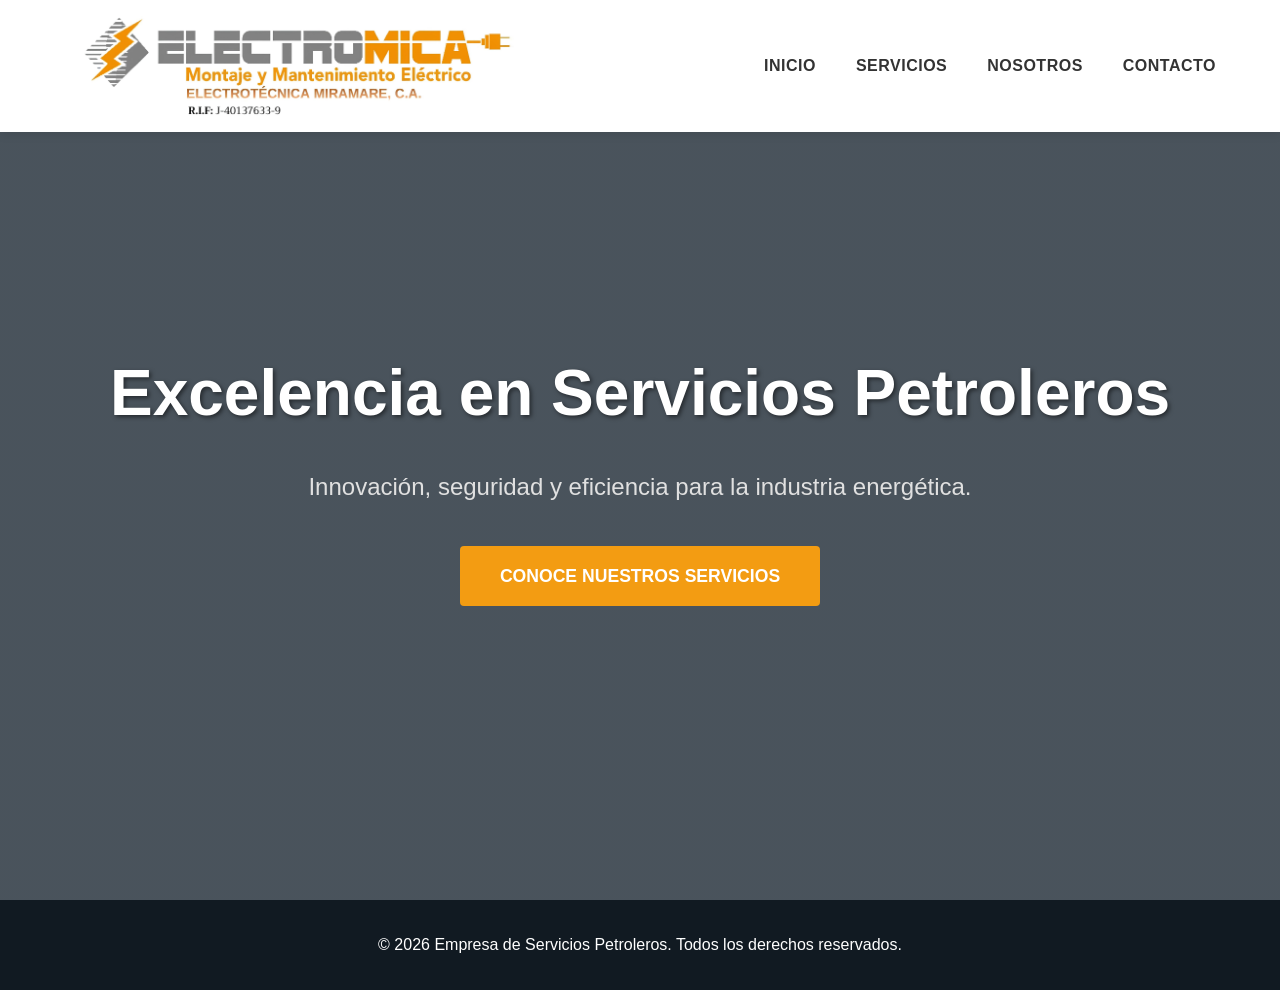
==== index.html @ 3c2dba5a "first commit" ====
<!DOCTYPE html>
<html lang="es">

<head>
    <meta charset="UTF-8">
    <meta name="viewport" content="width=device-width, initial-scale=1.0">
    <title>Servicios Petroleros - Inicio</title>
    <link rel="stylesheet" href="style.css">
</head>

<body>

    <!-- Cabecera -->
    <header class="header">
        <div class="logo-container">
            <a href="index.html">
                <img src="img/logo_electromica.jpeg" alt="Logo de la Empresa" class="logo">
            </a>
        </div>
        <nav class="nav-menu">
            <ul>
                <li><a href="index.html">Inicio</a></li>
                <li><a href="servicios.html">Servicios</a></li>
                <li><a href="nosotros.html">Nosotros</a></li>
                <li><a href="contacto.html">Contacto</a></li>
            </ul>
        </nav>
    </header>

    <!-- Contenido Principal -->
    <main>
        <!-- Sección Inicio -->
        <section class="section hero">
            <div class="container">
                <h1>Excelencia en Servicios Petroleros</h1>
                <p>Innovación, seguridad y eficiencia para la industria energética.</p>
                <a href="servicios.html" class="btn">Conoce nuestros servicios</a>
            </div>
        </section>
    </main>

    <!-- Pie de página -->
    <footer>
        <div class="container">
            <p>&copy; 2026 Empresa de Servicios Petroleros. Todos los derechos reservados.</p>
        </div>
    </footer>

    <script src="script.js"></script>
</body>

</html>
---- style.css ----
/* Variables CSS para una fácil personalización de colores posteriormente */
:root {
    --primary-color: #1c2833;
    /* Azul muy oscuro/petróleo corporativo */
    --secondary-color: #f39c12;
    /* Naranja/Amarillo industrial */
    --text-color: #333333;
    --bg-color: #ffffff;
    --bg-light: #f4f7f6;
    --bg-dark: #273746;
    --text-light: #ffffff;
    --font-main: 'Segoe UI', Tahoma, Geneva, Verdana, sans-serif;
}

* {
    margin: 0;
    padding: 0;
    box-sizing: border-box;
    font-family: var(--font-main);
    scroll-behavior: smooth;
    /* Para desplazamiento suave a las secciones */
}

body {
    background-color: var(--bg-color);
    color: var(--text-color);
    line-height: 1.6;
    display: flex;
    flex-direction: column;
    min-height: 100vh;
}

main {
    flex: 1;
}

/* Page content unifies spacing below fixed header */
.page-content {
    padding-top: 80px;
}

.bg-dark-page {
    background-color: var(--bg-dark);
}

/* Cabecera / Header */
.header {
    display: flex;
    justify-content: space-between;
    align-items: center;
    padding: 1rem 5%;
    background-color: var(--bg-color);
    box-shadow: 0 2px 10px rgba(0, 0, 0, 0.1);
    position: fixed;
    /* Fija la cabecera en la parte superior */
    width: 100%;
    top: 0;
    z-index: 1000;
}

/* Logo a la izquierda */
.logo-container {
    flex: 1;
}

.logo {
    height: 100px;
    /* Tamaño por defecto. Puedes aumentarlo o disminuirlo */
    width: auto;
    display: block;
    transition: transform 0.3s ease;
}

.logo:hover {
    transform: scale(1.05);
    /* Efecto sutil al pasar el ratón */
}

/* Menú a la derecha */
.nav-menu {
    flex: 2;
    display: flex;
    justify-content: flex-end;
}

.nav-menu ul {
    list-style: none;
    display: flex;
    gap: 2.5rem;
}

.nav-menu a {
    text-decoration: none;
    color: var(--text-color);
    font-weight: 600;
    font-size: 1rem;
    transition: color 0.3s ease;
    text-transform: uppercase;
    letter-spacing: 0.5px;
}

.nav-menu a:hover {
    color: var(--secondary-color);
}

/* Secciones generales */
.section {
    padding: 8rem 5% 5rem;
    /* Padding superior extra para evitar que el header fijo tape el contenido */
}

.container {
    max-width: 1200px;
    margin: 0 auto;
}

h2 {
    font-size: 2.5rem;
    color: var(--primary-color);
    margin-bottom: 3rem;
    text-align: center;
    text-transform: uppercase;
    position: relative;
}

h2::after {
    content: '';
    display: block;
    width: 60px;
    height: 3px;
    background-color: var(--secondary-color);
    margin: 10px auto 0;
}

/* Inicio / Hero */
.hero {
    height: 100vh;
    display: flex;
    align-items: center;
    justify-content: center;
    text-align: center;
    background-color: var(--bg-light);
    /* Aquí se puede añadir una imagen de fondo de una plataforma petrolera con un overlay oscuro */
    background: linear-gradient(rgba(28, 40, 51, 0.8), rgba(28, 40, 51, 0.8));
}

.hero h1 {
    font-size: 4rem;
    color: var(--text-light);
    margin-bottom: 1.5rem;
    text-shadow: 2px 2px 4px rgba(0, 0, 0, 0.5);
}

.hero p {
    font-size: 1.5rem;
    margin-bottom: 2.5rem;
    color: #e0e0e0;
    max-width: 800px;
    margin-left: auto;
    margin-right: auto;
}

.btn {
    display: inline-block;
    padding: 1rem 2.5rem;
    background-color: var(--secondary-color);
    color: var(--text-light);
    text-decoration: none;
    font-weight: bold;
    font-size: 1.1rem;
    border-radius: 4px;
    text-transform: uppercase;
    transition: background-color 0.3s ease, transform 0.2s ease;
}

.btn:hover {
    background-color: #d68910;
    transform: translateY(-3px);
    box-shadow: 0 4px 10px rgba(0, 0, 0, 0.2);
}

/* Servicios */
.services-grid {
    display: grid;
    grid-template-columns: repeat(auto-fit, minmax(300px, 1fr));
    gap: 2rem;
}

.service-card {
    background: var(--bg-color);
    padding: 3rem 2rem;
    border-radius: 8px;
    box-shadow: 0 5px 20px rgba(0, 0, 0, 0.08);
    text-align: center;
    border-top: 5px solid var(--secondary-color);
    transition: transform 0.3s ease, box-shadow 0.3s ease;
}

.service-card:hover {
    transform: translateY(-10px);
    box-shadow: 0 10px 30px rgba(0, 0, 0, 0.12);
}

.service-icon {
    width: 270px;
    height: 200px;
    object-fit: contain;
    margin-bottom: 1.5rem;

    /* Opcional: hace la imagen circular */
    box-shadow: 0 4px 10px rgba(0, 0, 0, 0.1);
    /* Sombra suave */
}

.service-card h3 {
    margin-bottom: 1.5rem;
    color: var(--primary-color);
    font-size: 1.5rem;
}

/* Nosotros */
.section-dark {
    background-color: var(--bg-dark);
    color: var(--text-light);
}

.section-dark h2 {
    color: var(--text-light);
}

.nosotros-container p {
    font-size: 1.2rem;
    text-align: center;
    max-width: 900px;
    margin: 0 auto;
    line-height: 1.8;
}

/* Pie de página */
footer {
    background-color: #111a22;
    color: var(--text-light);
    text-align: center;
    padding: 2rem 0;
}

/* Responsividad básica */
@media (max-width: 768px) {
    .header {
        flex-direction: column;
        padding: 1rem;
    }

    .nav-menu {
        margin-top: 1rem;
        justify-content: center;
        width: 100%;
    }

    .nav-menu ul {
        gap: 1.5rem;
        flex-wrap: wrap;
        justify-content: center;
    }

    .hero h1 {
        font-size: 2.5rem;
    }

    .hero p {
        font-size: 1.2rem;
    }
}
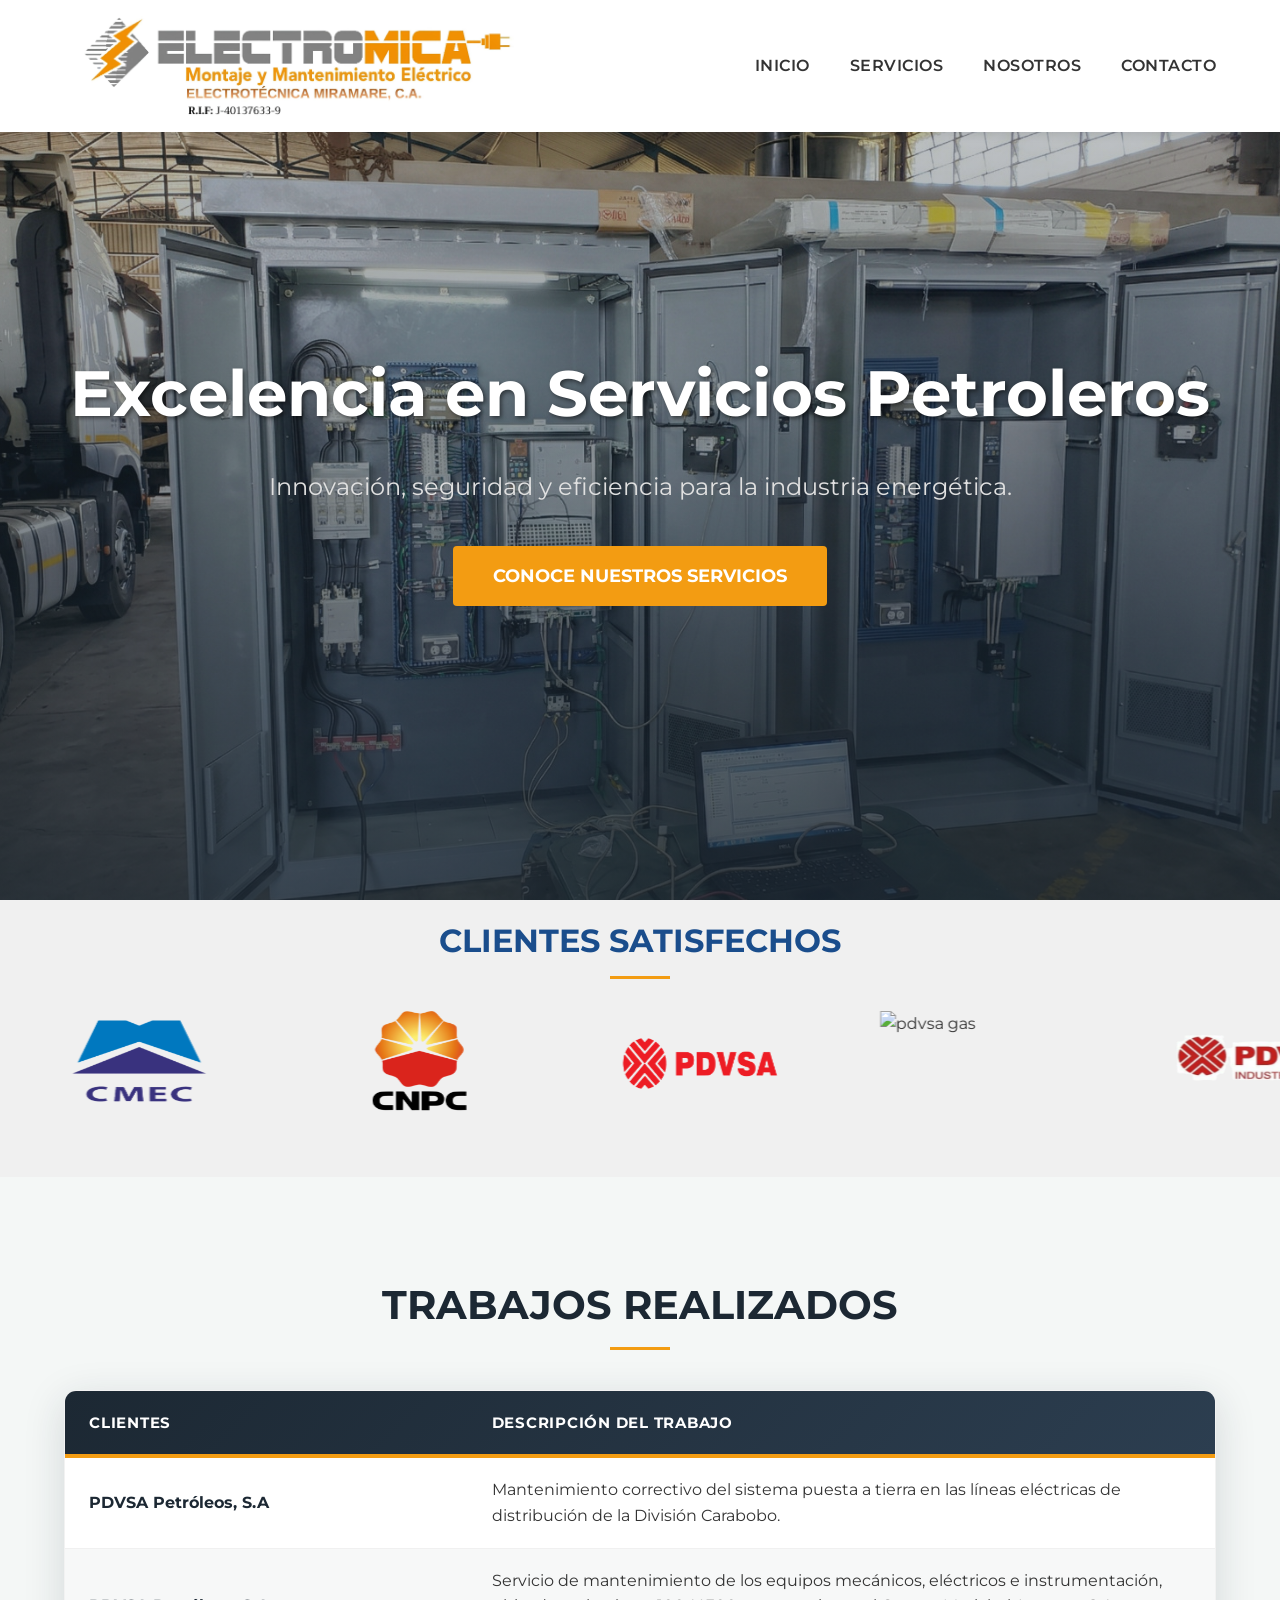
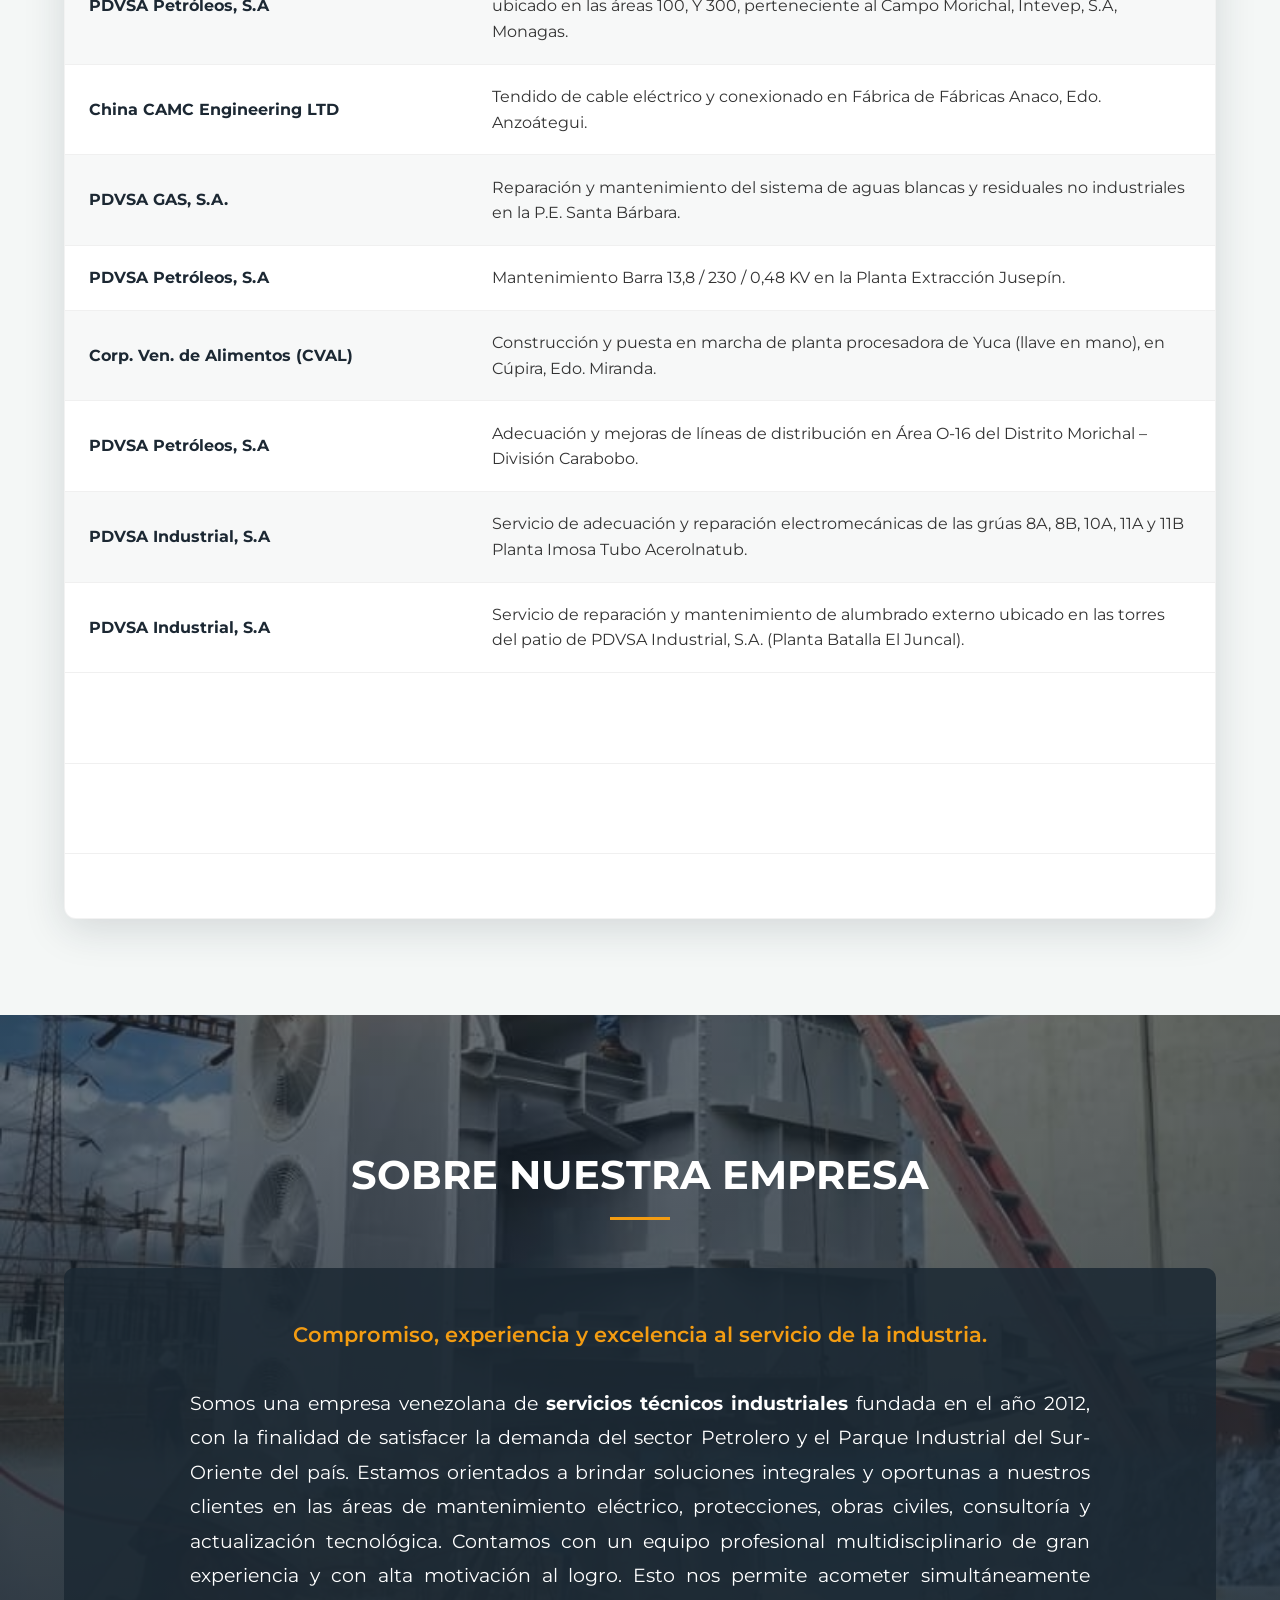
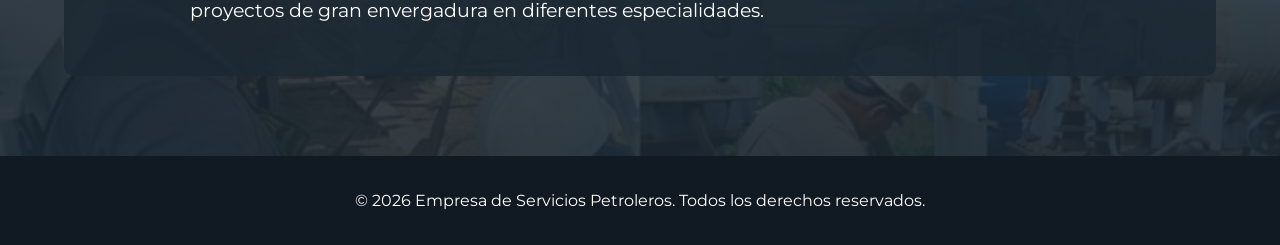
==== commit 217ee831: "Pagina lista" ====
--- a/index.html
+++ b/index.html
@@ -3,8 +3,14 @@
 
 <head>
     <meta charset="UTF-8">
-    <meta name="viewport" content="width=device-width, initial-scale=1.0">
+    <meta name="viewport" content="width=device-width, initial-scale=1.0, maximum-scale=5.0">
+    <meta name="theme-color" content="#1c2833">
+    <meta name="mobile-web-app-capable" content="yes">
     <title>Servicios Petroleros - Inicio</title>
+    <link rel="preconnect" href="https://fonts.googleapis.com">
+    <link rel="preconnect" href="https://fonts.gstatic.com" crossorigin>
+    <link href="https://fonts.googleapis.com/css2?family=Montserrat:wght@300;400;500;600;700&display=swap"
+        rel="stylesheet">
     <link rel="stylesheet" href="style.css">
 </head>
 
@@ -17,11 +23,12 @@
                 <img src="img/logo_electromica.jpeg" alt="Logo de la Empresa" class="logo">
             </a>
         </div>
+        <div class="menu-toggle" id="mobile-menu" aria-label="Abrir Menú">☰</div>
         <nav class="nav-menu">
             <ul>
                 <li><a href="index.html">Inicio</a></li>
                 <li><a href="servicios.html">Servicios</a></li>
-                <li><a href="nosotros.html">Nosotros</a></li>
+                <li><a href="#nosotros">Nosotros</a></li>
                 <li><a href="contacto.html">Contacto</a></li>
             </ul>
         </nav>
@@ -37,6 +44,125 @@
                 <a href="servicios.html" class="btn">Conoce nuestros servicios</a>
             </div>
         </section>
+
+        <section class="compañias-carrusel">
+            <h2>Clientes Satisfechos</h2>
+            <div class="carrusel-container">
+                <div class="logos-slide">
+                    <img src="img/logos_carrusel/cmec_logo.png" alt="cmeclogo" loading="lazy">
+                    <img src="img/logos_carrusel/cnpc_logo.png" alt="cnpc logo" loading="lazy">
+                    <img src="img/logos_carrusel/pdvsa_logo.png" alt="pdvsa logo" loading="lazy">
+                    <img src="img/logos_carrusel/pdvsa_gas.png" alt="pdvsa gas" loading="lazy">
+                    <img src="img/logos_carrusel/logo_pdvsa_industrial.png" alt="pdvsa industrial" loading="lazy">
+
+                    <img src="img/logos_carrusel/cmec_logo.png" alt="cmeclogo" loading="lazy">
+                    <img src="img/logos_carrusel/cnpc_logo.png" alt="cnpc logo" loading="lazy">
+                    <img src="img/logos_carrusel/pdvsa_logo.png" alt="pdvsa logo" loading="lazy">
+                    <img src="img/logos_carrusel/pdvsa_gas.png" alt="pdvsa gas" loading="lazy">
+                    <img src="img/logos_carrusel/logo_pdvsa_industrial.png" alt="pdvsa industrial" loading="lazy">
+                </div>
+                <br>
+                <br>
+            </div>
+        </section>
+
+        <!-- Sección Trabajos Realizados -->
+        <section class="trabajos-section">
+            <div class="container">
+                <h2 class="fade-in-up">Trabajos Realizados</h2>
+                <div class="trabajos-table-wrapper fade-in-up">
+                    <table class="trabajos-table">
+                        <thead>
+                            <tr>
+                                <th> Clientes</th>
+                                <th> Descripción del Trabajo</th>
+                            </tr>
+                        </thead>
+                        <tbody>
+                            <tr class="fade-in-row">
+                                <td>PDVSA Petróleos, S.A</td>
+                                <td>Mantenimiento correctivo del sistema puesta a tierra en las líneas eléctricas de
+                                    distribución de la División Carabobo.</td>
+                            </tr>
+                            <tr class="fade-in-row">
+                                <td>PDVSA Petróleos, S.A</td>
+                                <td>Servicio de mantenimiento de los equipos mecánicos, eléctricos e instrumentación,
+                                    ubicado en las áreas 100, Y 300, perteneciente al Campo Morichal, Intevep, S.A,
+                                    Monagas.</td>
+                            </tr>
+                            <tr class="fade-in-row">
+                                <td>China CAMC Engineering LTD</td>
+                                <td>Tendido de cable eléctrico y conexionado en Fábrica de Fábricas Anaco, Edo.
+                                    Anzoátegui.</td>
+                            </tr>
+                            <tr class="fade-in-row">
+                                <td>PDVSA GAS, S.A.</td>
+                                <td>Reparación y mantenimiento del sistema de aguas blancas y residuales no industriales
+                                    en la P.E. Santa Bárbara.</td>
+                            </tr>
+                            <tr class="fade-in-row">
+                                <td>PDVSA Petróleos, S.A</td>
+                                <td>Mantenimiento Barra 13,8 / 230 / 0,48 KV en la Planta Extracción Jusepín.</td>
+                            </tr>
+                            <tr class="fade-in-row">
+                                <td>Corp. Ven. de Alimentos (CVAL)</td>
+                                <td>Construcción y puesta en marcha de planta procesadora de Yuca (llave en mano), en
+                                    Cúpira, Edo. Miranda.</td>
+                            </tr>
+                            <tr class="fade-in-row">
+                                <td>PDVSA Petróleos, S.A</td>
+                                <td>Adecuación y mejoras de líneas de distribución en Área O-16 del Distrito Morichal –
+                                    División Carabobo.</td>
+                            </tr>
+                            <tr class="fade-in-row">
+                                <td>PDVSA Industrial, S.A</td>
+                                <td>Servicio de adecuación y reparación electromecánicas de las grúas 8A, 8B, 10A, 11A y
+                                    11B Planta Imosa Tubo Acerolnatub.</td>
+                            </tr>
+                            <tr class="fade-in-row">
+                                <td>PDVSA Industrial, S.A</td>
+                                <td>Servicio de reparación y mantenimiento de alumbrado externo ubicado en las torres
+                                    del patio de PDVSA Industrial, S.A. (Planta Batalla El Juncal).</td>
+                            </tr>
+                            <tr class="fade-in-row">
+                                <td>PDVSA Industrial, S.A</td>
+                                <td>Servicio de mantenimiento y montaje de accesorios de las redes de distribución de
+                                    alta tensión 13,8KV de la Planta Imosa.</td>
+                            </tr>
+                            <tr class="fade-in-row">
+                                <td>Orix Resources de Venezuela, C.A.</td>
+                                <td>Reconstrucción de puente grúa Marca Demag de unidad Turbocompresora N°3 Muscar
+                                    (UTC-3) de 20 Toneladas.</td>
+                            </tr>
+                            <tr class="fade-in-row">
+                                <td>CNPC LTD, S.A</td>
+                                <td>Reparación de maquinaria pesada.</td>
+                            </tr>
+                        </tbody>
+                    </table>
+                </div>
+            </div>
+        </section>
+
+        <!-- Sección Nosotros (Trasladada) -->
+        <section id="nosotros" class="section hero-nosotros section-dark">
+            <div class="container fade-in-up">
+                <h2>Sobre Nuestra Empresa</h2>
+                <div class="nosotros-container" style="background: rgba(28, 40, 51, 0.85); padding: 3rem; border-radius: 10px; margin-top: 2rem;">
+                    <p style="margin-bottom: 2rem; text-align: center; font-size: 1.3rem; color: var(--secondary-color); font-weight: 600;"> Compromiso, experiencia y excelencia al servicio de la industria.</p>
+                    <p style="text-align: justify;">Somos una empresa venezolana de <strong>servicios técnicos
+                            industriales</strong>
+                        fundada
+                        en el año 2012, con la
+                        finalidad de satisfacer la demanda del sector Petrolero y el Parque Industrial del Sur-Oriente del
+                        país. Estamos orientados a brindar soluciones integrales y oportunas a nuestros clientes en las
+                        áreas de mantenimiento eléctrico, protecciones, obras civiles, consultoría y actualización
+                        tecnológica. Contamos con un equipo profesional multidisciplinario de gran experiencia y con alta
+                        motivación al logro. Esto nos permite acometer simultáneamente proyectos de gran envergadura en
+                        diferentes especialidades.</p>
+                </div>
+            </div>
+        </section>
     </main>
 
     <!-- Pie de página -->
@@ -46,7 +172,7 @@
         </div>
     </footer>
 
-    <script src="script.js"></script>
+    <script src="script.js" defer></script>
 </body>
 
 </html>
--- a/style.css
+++ b/style.css
@@ -1,3 +1,66 @@
+/* Estilos para el carrusel de logos */
+
+.compañias-carrusel {
+    /* Contenedor del carrusel */
+    width: 100%;
+    overflow: hidden;
+    /* Esto es lo que oculta los logos que están fuera de la vista */
+    padding: 15px 0;
+    background-color: #f0f0f0;
+    /* Un fondo muy suave para el carrusel */
+}
+
+.compañias-carrusel h2 {
+    /* Título de la sección */
+    font-size: 2rem;
+    color: #1a4d8c;
+    margin-bottom: 2rem;
+}
+
+.logos-slide {
+    display: flex;
+    /* 280px total por logo (200px width + 80px margin) * 10 logos (5 originales + 5 duplicados) */
+    width: calc(280px * 10);
+    animation: slide 20s linear infinite;
+    /* Aplica la animación: 20s de duración, lineal, infinito */
+    will-change: transform;
+    /* Hardware Acceleration */
+}
+
+@keyframes slide {
+    0% {
+        transform: translateX(0);
+    }
+
+    100% {
+        transform: translateX(calc(-280px * 5));
+    }
+
+    /* Desplaza la mitad (5 logos originales) */
+}
+
+.logos-slide:hover {
+    animation-play-state: paused;
+    /* Pausa la animación cuando el ratón está encima */
+}
+
+.logos-slide img {
+    height: 100px;
+    width: 200px;
+    /* Ancho fijo para cada logo */
+    margin: 0 40px;
+    opacity: 1;
+    transition: filter 0.3s, opacity 0.3s;
+
+}
+
+.logos-slide img:hover {
+    filter: grayscale(0%);
+    opacity: 1;
+    transform: scale(1.2);
+    transition: transform 0.5s;
+}
+
 /* Variables CSS para una fácil personalización de colores posteriormente */
 :root {
     --primary-color: #1c2833;
@@ -9,7 +72,7 @@
     --bg-light: #f4f7f6;
     --bg-dark: #273746;
     --text-light: #ffffff;
-    --font-main: 'Segoe UI', Tahoma, Geneva, Verdana, sans-serif;
+    --font-main: 'Montserrat', 'Segoe UI', Tahoma, Geneva, Verdana, sans-serif;
 }
 
 * {
@@ -140,8 +203,12 @@
     justify-content: center;
     text-align: center;
     background-color: var(--bg-light);
-    /* Aquí se puede añadir una imagen de fondo de una plataforma petrolera con un overlay oscuro */
-    background: linear-gradient(rgba(28, 40, 51, 0.8), rgba(28, 40, 51, 0.8));
+    /* Imagen de fondo con overlay oscuro */
+    background: linear-gradient(rgba(28, 40, 51, 0.2), rgba(28, 40, 51, 0.8)), url('img/fondo-hero.jpeg') center/cover no-repeat;
+}
+
+.hero-nosotros {
+    background: linear-gradient(rgba(28, 40, 51, 0.6), rgba(28, 40, 51, 0.9)), url('img/fondo_seccion_nosotros.jpeg') center/cover no-repeat;
 }
 
 .hero h1 {
@@ -179,43 +246,151 @@
     box-shadow: 0 4px 10px rgba(0, 0, 0, 0.2);
 }
 
-/* Servicios */
-.services-grid {
-    display: grid;
-    grid-template-columns: repeat(auto-fit, minmax(300px, 1fr));
-    gap: 2rem;
-}
-
-.service-card {
+/* Panel de Servicios Interactivo */
+.services-panel {
+    display: flex;
+    flex-direction: column;
+    max-width: 1100px;
+    margin: 0 auto;
     background: var(--bg-color);
-    padding: 3rem 2rem;
     border-radius: 8px;
     box-shadow: 0 5px 20px rgba(0, 0, 0, 0.08);
+    overflow: hidden;
+    border: 1px solid #e0e0e0;
+}
+
+.services-tabs {
+    display: flex;
+    flex-wrap: wrap;
+    background-color: var(--bg-light);
+    border-bottom: 2px solid #e0e0e0;
+}
+
+.service-tab {
+    flex: 1;
+    padding: 1.2rem 1rem;
     text-align: center;
-    border-top: 5px solid var(--secondary-color);
-    transition: transform 0.3s ease, box-shadow 0.3s ease;
-}
-
-.service-card:hover {
-    transform: translateY(-10px);
-    box-shadow: 0 10px 30px rgba(0, 0, 0, 0.12);
-}
-
-.service-icon {
-    width: 270px;
-    height: 200px;
+    background: none;
+    border: none;
+    font-size: 1.05rem;
+    font-weight: 600;
+    color: var(--primary-color);
+    cursor: pointer;
+    transition: background-color 0.3s, color 0.3s;
+    border-bottom: 4px solid transparent;
+    /* default */
+}
+
+.service-tab:hover {
+    background-color: #e8ecef;
+}
+
+.service-tab.active {
+    background-color: var(--bg-color);
+    color: var(--secondary-color);
+    border-bottom: 4px solid var(--secondary-color);
+}
+
+.services-body {
+    display: flex;
+}
+
+.services-image-container {
+    width: 35%;
+    padding: 2rem;
+    display: flex;
+    align-items: center;
+    justify-content: center;
+    border-right: 1px solid #e0e0e0;
+    background-color: #fcfcfc;
+}
+
+.category-image {
+    display: none;
+    width: 100%;
+    height: auto;
+    max-height: 400px;
     object-fit: contain;
+    border-radius: 6px;
+    box-shadow: 0 4px 10px rgba(0, 0, 0, 0.1);
+    animation: fadeIn 0.4s ease-in-out;
+}
+
+.category-image.active {
+    display: block;
+}
+
+.services-content {
+    width: 65%;
+    padding: 2.5rem;
+    background-color: var(--bg-color);
+}
+
+.service-pane {
+    display: none;
+    animation: fadeIn 0.4s ease-in-out;
+}
+
+.service-pane.active {
+    display: block;
+}
+
+.service-pane h3 {
+    color: var(--primary-color);
     margin-bottom: 1.5rem;
-
-    /* Opcional: hace la imagen circular */
-    box-shadow: 0 4px 10px rgba(0, 0, 0, 0.1);
-    /* Sombra suave */
-}
-
-.service-card h3 {
-    margin-bottom: 1.5rem;
+    font-size: 1.6rem;
+    border-bottom: 2px solid var(--secondary-color);
+    padding-bottom: 0.5rem;
+    display: inline-block;
+}
+
+.service-pane ul {
+    list-style: none;
+}
+
+.service-pane ul li {
+    position: relative;
+    padding-left: 1.5rem;
+    margin-bottom: 1rem;
+    font-size: 1.05rem;
+    line-height: 1.5;
+}
+
+.service-pane ul li::before {
+    content: "◾";
+    position: absolute;
+    left: 0;
+    color: var(--secondary-color);
+    font-size: 1rem;
+    top: 2px;
+}
+
+.service-pane ul.sub-list {
+    margin-top: 0.5rem;
+    margin-bottom: 0.5rem;
+    padding-left: 0.5rem;
+}
+
+.service-pane ul.sub-list li {
+    margin-bottom: 0.5rem;
+    font-size: 1rem;
+}
+
+.service-pane ul.sub-list li::before {
+    content: "○";
     color: var(--primary-color);
-    font-size: 1.5rem;
+}
+
+@keyframes fadeIn {
+    from {
+        opacity: 0;
+        transform: translateY(5px);
+    }
+
+    to {
+        opacity: 1;
+        transform: translateY(0);
+    }
 }
 
 /* Nosotros */
@@ -244,30 +419,294 @@
     padding: 2rem 0;
 }
 
+/* Botón de Mobile Menu por defecto oculto */
+.menu-toggle {
+    display: none;
+    font-size: 2.2rem;
+    color: var(--primary-color);
+    cursor: pointer;
+    user-select: none;
+}
+
 /* Responsividad básica */
 @media (max-width: 768px) {
     .header {
-        flex-direction: column;
-        padding: 1rem;
+        flex-direction: row;
+        flex-wrap: wrap;
+        padding: 0.8rem 1.5rem;
+    }
+
+    .menu-toggle {
+        display: block;
+    }
+
+    .logo {
+        height: 60px;
     }
 
     .nav-menu {
-        margin-top: 1rem;
+        margin-top: 0;
         justify-content: center;
         width: 100%;
+        /* Ocultar menú animable */
+        opacity: 0;
+        visibility: hidden;
+        transform: translateY(-15px);
+        transition: opacity 0.3s ease, transform 0.3s ease, visibility 0.4s;
+
+        position: absolute;
+        top: 100%;
+        /* Justo debajo de cabecera */
+        left: 0;
+        background-color: var(--bg-color);
+        box-shadow: 0 5px 10px rgba(0, 0, 0, 0.1);
+        will-change: transform, opacity;
+        /* Hardware Acceleration */
+    }
+
+    /* Clase activa para mostrar el menú de forma fluida */
+    .nav-menu.active {
+        opacity: 1;
+        visibility: visible;
+        transform: translateY(0);
     }
 
     .nav-menu ul {
-        gap: 1.5rem;
-        flex-wrap: wrap;
-        justify-content: center;
+        flex-direction: column;
+        width: 100%;
+        gap: 0;
+        padding: 0;
+    }
+
+    .nav-menu a {
+        font-size: 1.1rem;
+        padding: 1rem;
+        display: block;
+        width: 100%;
+        text-align: center;
+        border-bottom: 1px solid #eeeeee;
+    }
+
+    .section {
+        padding: 6rem 5% 3rem;
+        /* Menos espacio vertical en móviles */
+    }
+
+    h2 {
+        font-size: 2rem;
+        margin-bottom: 2rem;
     }
 
     .hero h1 {
-        font-size: 2.5rem;
+        font-size: 2.2rem;
     }
 
     .hero p {
-        font-size: 1.2rem;
+        font-size: 1.1rem;
+        margin-bottom: 2rem;
+        max-width: 90%;
+    }
+
+    .btn {
+        padding: 0.8rem 1.8rem;
+        font-size: 1rem;
+    }
+
+    /* Ajuste de carrusel en Android / Móviles */
+    .logos-slide {
+        /* Para 10 logos: 120px ancho + 40px margen = 160px; 160px * 10 = 1600px */
+        width: calc(160px * 10);
+        animation: slide-mobile 20s linear infinite;
+    }
+
+    .logos-slide img {
+        height: 60px;
+        width: 120px;
+        margin: 0 20px;
+    }
+
+    .logos-slide img:hover {
+        transform: scale(1.05);
+        /* Escala más sutil en pantalla pequeña */
+    }
+
+    .services-body {
+        flex-direction: column;
+    }
+
+    .services-image-container {
+        width: 100%;
+        border-right: none;
+        border-bottom: 1px solid #e0e0e0;
+        padding: 1rem;
+    }
+
+    .service-tab {
+        flex: 1 1 50%;
+        font-size: 0.95rem;
+        padding: 0.8rem 0.5rem;
+    }
+
+    .service-tab.active {
+        border-right: none;
+        border-bottom: 4px solid var(--secondary-color);
+    }
+
+    .services-content {
+        width: 100%;
+        padding: 1.5rem;
+    }
+}
+
+@keyframes slide-mobile {
+    0% {
+        transform: translateX(0);
+    }
+
+    100% {
+        transform: translateX(calc(-160px * 5));
+    }
+}
+
+/* ==============================
+   ''''''''''''''''''''''''''''''''''''''''''''Sección: Trabajos Realizados (Tabla Animada)'''''''''''''''''''''''''
+   Este bloque contiene los estilos para la sección donde se muestran los clientes 
+   y las descripciones de los contratos en una tabla moderna.
+   ============================== */
+.trabajos-section {
+    /* Espaciado amplio (6rem arriba/abajo, 5% a los lados) para dar respiro al diseño */
+    padding: 6rem 5%;
+    /* Mismo color de fondo claro usado en otras secciones del sitio */
+    background-color: var(--bg-light);
+    overflow: hidden;
+    /* Para animaciones que vienen desde fuera */
+}
+
+.trabajos-section h2 {
+    /* Separación entre el título y el comienzo de la tabla */
+    margin-bottom: 2.5rem;
+}
+
+.trabajos-table-wrapper {
+    /* Permite deslizar la tabla horizontalmente en teléfonos si su contenido excede el ancho (Responsive) */
+    overflow-x: auto;
+    /* Bordes redondeados para un aspecto moderno */
+    border-radius: 12px;
+    box-shadow: 0 10px 40px rgba(28, 40, 51, 0.15);
+    /* Sombra elegante que despega la tabla del fondo claro */
+    background: #ffffff;
+    /* Borde muy sutil para demarcar el cuadro */
+    border: 1px solid rgba(0, 0, 0, 0.05);
+}
+
+.trabajos-table {
+    width: 100%;
+    /* Evita que los bordes de las celdas se vean dobles */
+    border-collapse: collapse;
+    font-size: 1rem;
+    overflow: hidden;
+}
+
+.trabajos-table thead tr {
+    /* Fondo degradado corporativo: Va desde el azul primario hasta un tono azul acerado */
+    background: linear-gradient(135deg, var(--primary-color), #2c3e50);
+    color: #ffffff;
+    text-transform: uppercase;
+    letter-spacing: 0.05em;
+    font-size: 0.95rem;
+}
+
+.trabajos-table thead th {
+    padding: 1.2rem 1.5rem;
+    text-align: left;
+    font-weight: 700;
+    border-bottom: 4px solid var(--secondary-color);
+    /* Línea naranja abajo del header */
+}
+
+.trabajos-table tbody tr {
+    /* Línea sutil separadora entre cada fila de la tabla */
+    border-bottom: 1px solid #f0f0f0;
+    /* Transición suave para cuando se pase el ratón por encima (color, escala) */
+    transition: background-color 0.3s ease, transform 0.2s ease;
+}
+
+.trabajos-table tbody tr:last-child {
+    /* Quitar borde inferior a la última fila para que no choque con la caja contenedora */
+    border-bottom: none;
+}
+
+.trabajos-table tbody tr:nth-child(even) {
+    /* Estilo "cebra": Fila sí, fila no (pares) toma un fondo azul levísimo para facilitar lectura */
+    background-color: rgba(28, 40, 51, 0.03);
+    /* Fondo azul muy leve para pares */
+}
+
+.trabajos-table tbody tr:hover {
+    /* Fondo con tinte naranja que se activa momentáneamente al hacer hover */
+    background-color: rgba(243, 156, 18, 0.08);
+    /* Fondo naranja leve en hover */
+    /* Aumenta el tamaño ligeramente dando un efecto 3D Pop-out */
+    transform: scale(1.01);
+    /* Escala más sutil en pantalla pequeña */
+    /* Se añade una pequeña sombra debajo de la fila activada */
+    box-shadow: 0 4px 10px rgba(0, 0, 0, 0.05);
+    z-index: 10;
+    position: relative;
+    /* Marca vertical con el color secundario de la empresa (anaranjado/dorado) */
+    border-left: 4px solid var(--secondary-color);
+}
+
+.trabajos-table tbody td {
+    padding: 1.2rem 1.5rem;
+    vertical-align: middle;
+    line-height: 1.6;
+    color: var(--text-color);
+}
+
+.trabajos-table tbody td:first-child {
+    font-weight: 700;
+    color: var(--primary-color);
+    width: 35%;
+    /* La empresa toma el 35% del espacio */
+}
+
+/* Animaciones de Scroll */
+/* Por defecto, los elementos NO tienen opacidad cero. 
+   Esto previene que la tabla sea invisible si el JS falla o no se carga rápido. */
+.fade-in-up,
+.fade-in-row {
+    transition: opacity 0.8s ease-out, transform 0.8s ease-out;
+}
+
+/* El JS agregará esta clase dinámicamente "js-loading" al body si se activa, 
+   para ocultar inicialmente los elementos antes de hacer scroll */
+body.js-enabled .fade-in-up {
+    opacity: 0;
+    transform: translateY(40px);
+}
+
+body.js-enabled .fade-in-row {
+    opacity: 0;
+    transform: translateX(-20px);
+}
+
+/* Clase visible que el IntersectionObserver agrega */
+body.js-enabled .fade-in-up.visible,
+body.js-enabled .fade-in-row.visible {
+    opacity: 1;
+    transform: translate(0, 0);
+}
+
+/* Responsivo */
+@media (max-width: 768px) {
+    .trabajos-section {
+        padding: 4rem 5%;
+    }
+
+    .trabajos-table thead th,
+    .trabajos-table tbody td {
+        padding: 1rem 1.2rem;
+        font-size: 0.9rem;
     }
 }
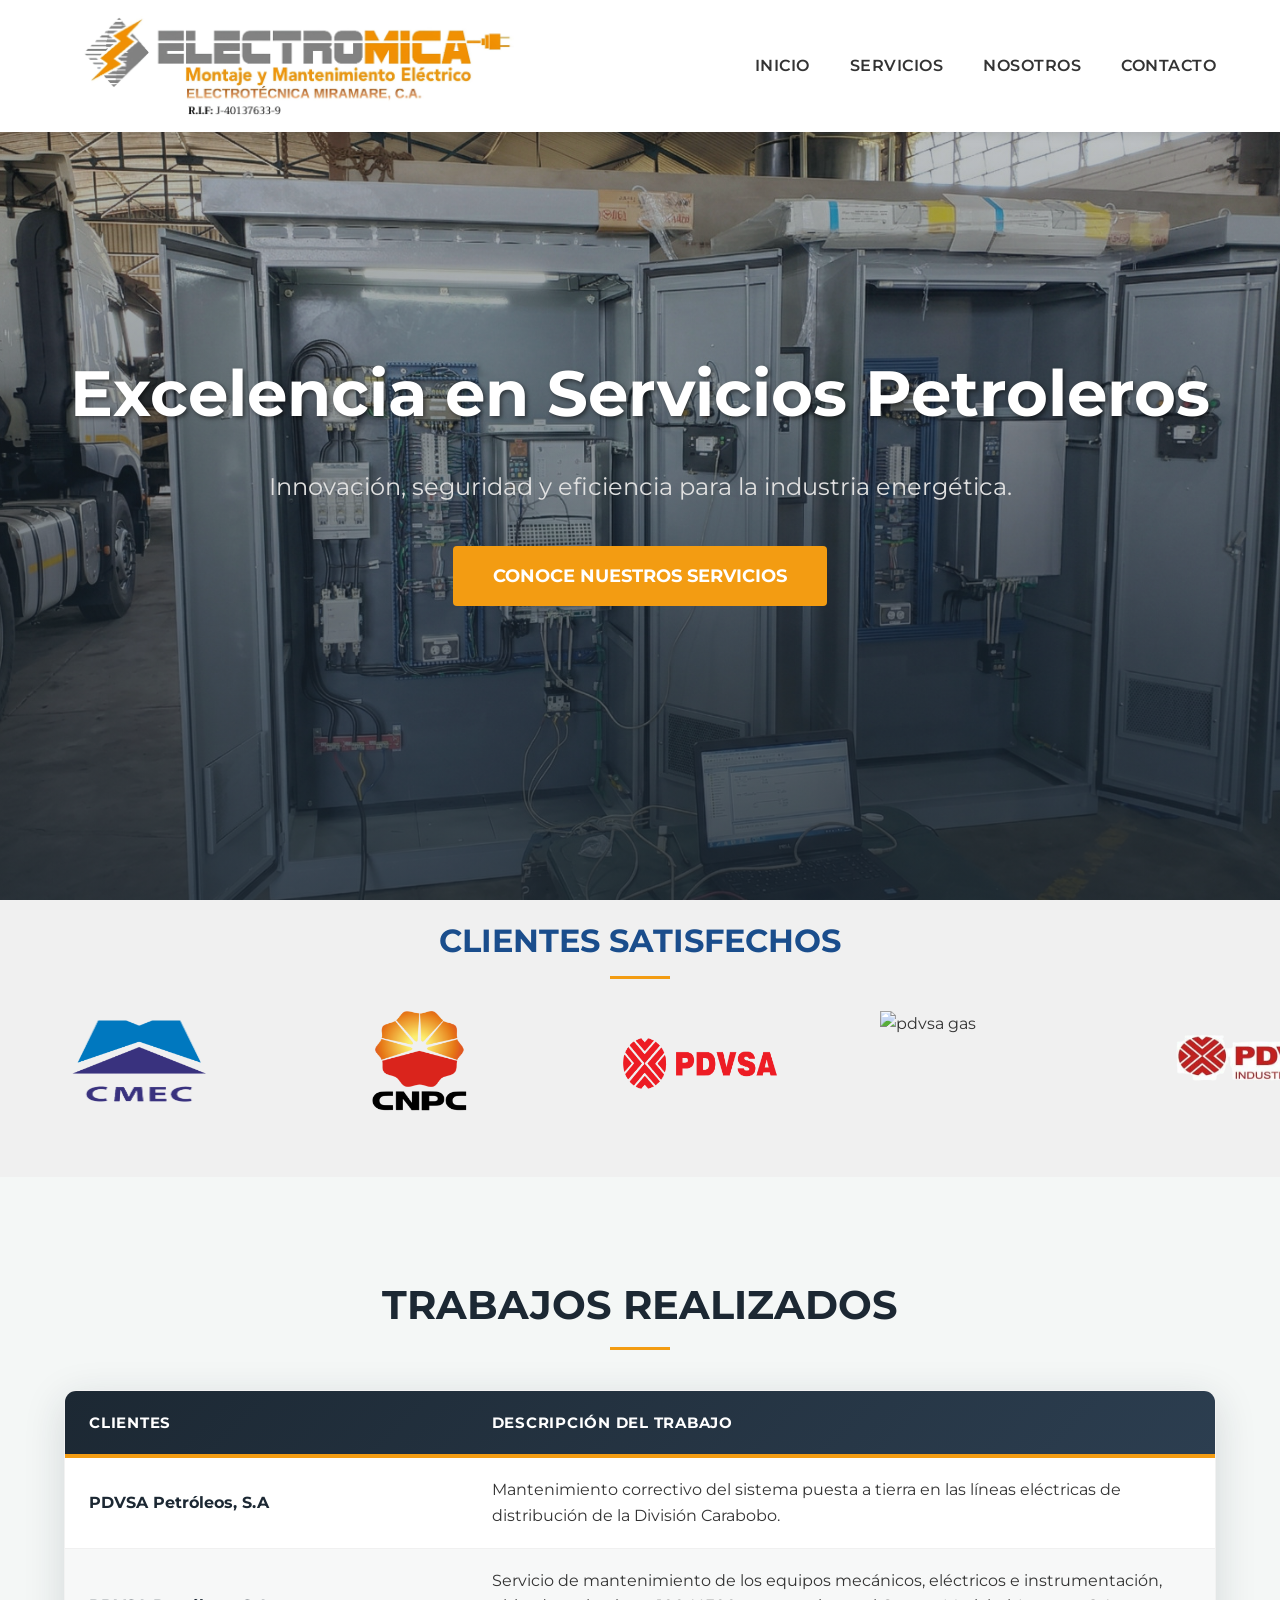
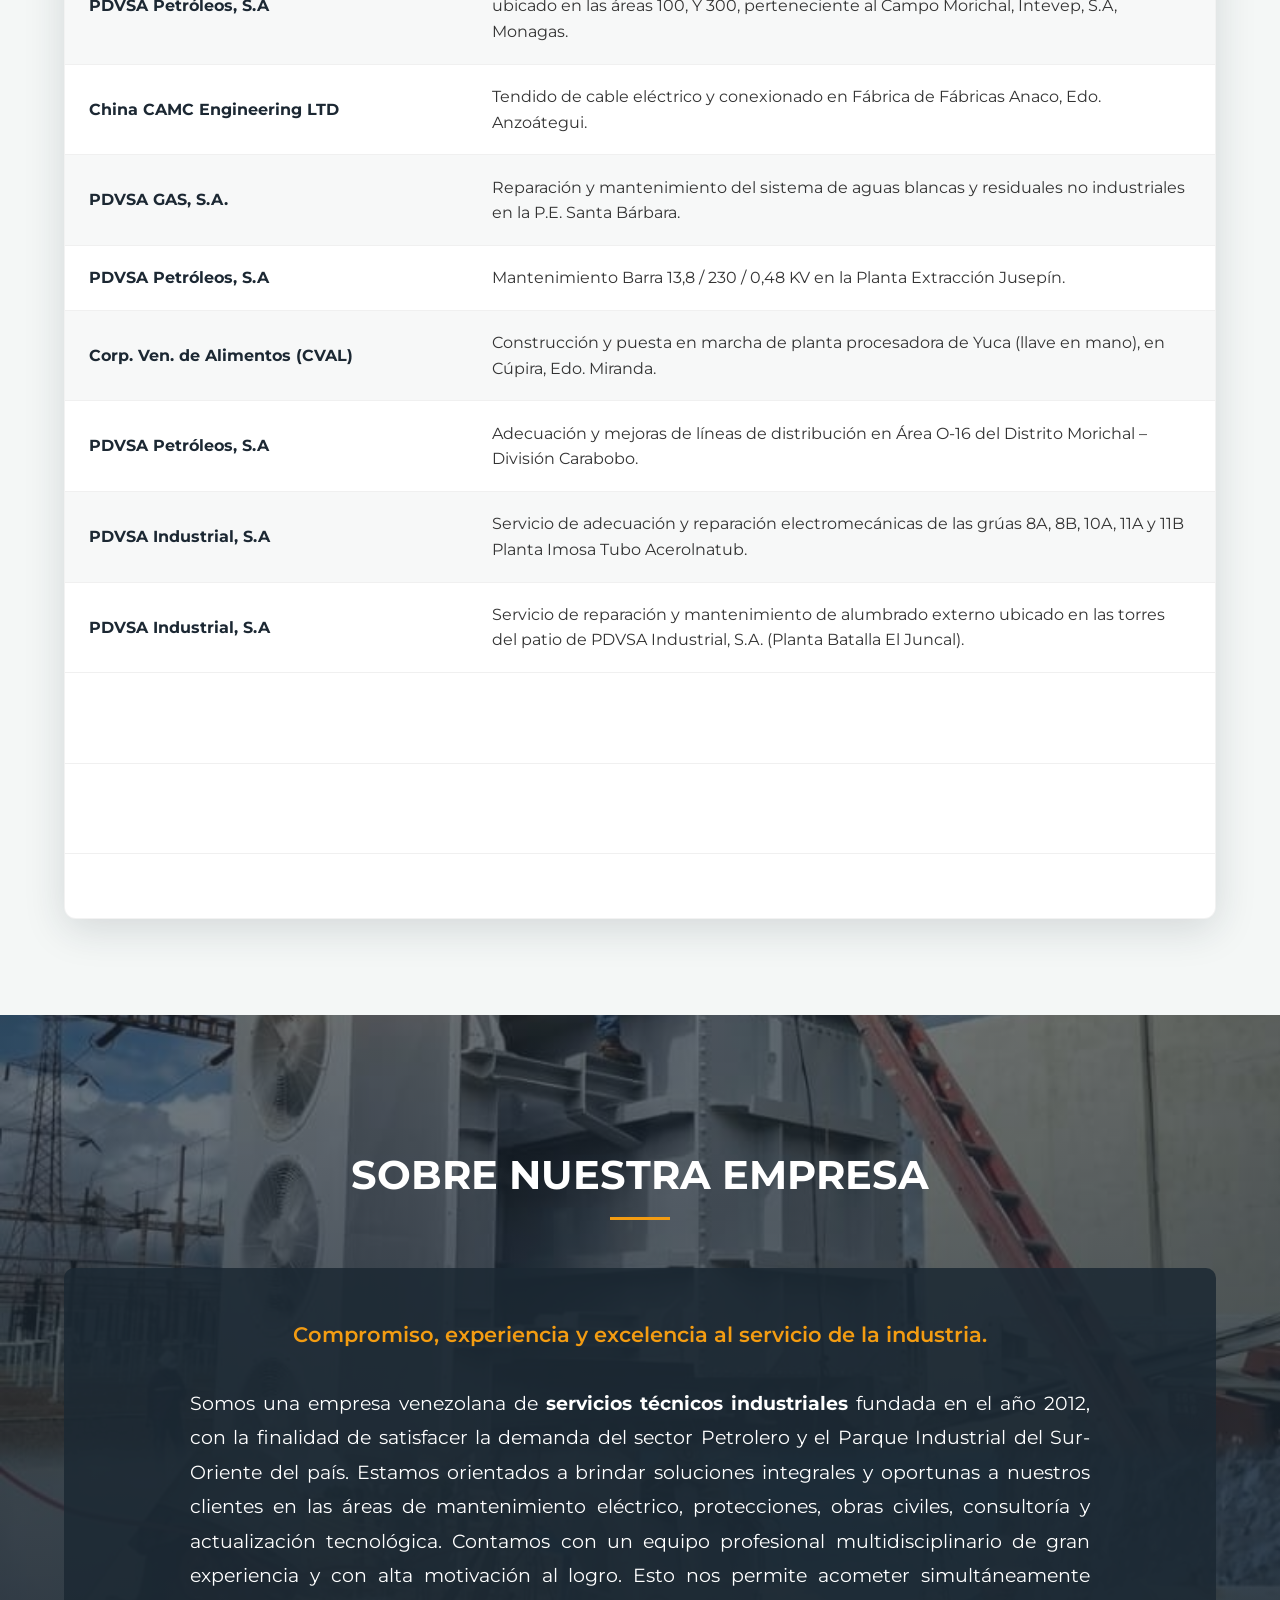
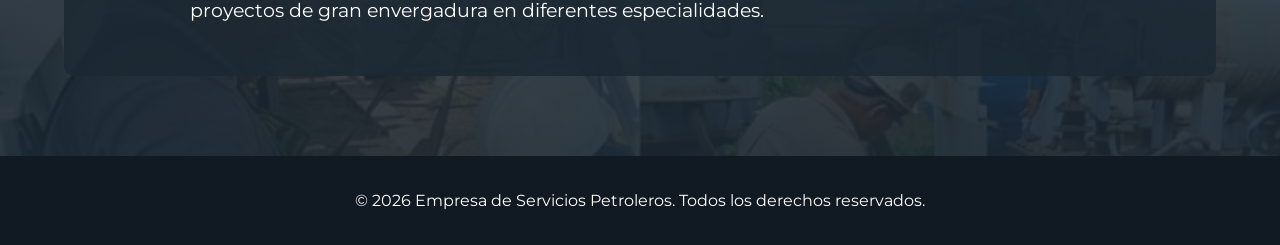
==== commit a4878299: "cambios seo-geo, eliminacion del servidor por uso de vercel, mejoras esteticas de los iconos como el" ====
--- a/index.html
+++ b/index.html
@@ -6,12 +6,40 @@
     <meta name="viewport" content="width=device-width, initial-scale=1.0, maximum-scale=5.0">
     <meta name="theme-color" content="#1c2833">
     <meta name="mobile-web-app-capable" content="yes">
-    <title>Servicios Petroleros - Inicio</title>
+    <title>Servicios Petroleros y Eléctricos | Inicio</title>
+    <meta name="description" content="Empresa venezolana de servicios técnicos industriales. Soluciones en mantenimiento eléctrico, obras civiles y automatización para la industria petrolera.">
+    <meta name="keywords" content="servicios petroleros, mantenimiento eléctrico, protecciones, obras civiles, automatización, Venezuela, Monagas">
+    <meta property="og:title" content="Servicios Petroleros y Eléctricos">
+    <meta property="og:description" content="Soluciones integrales de ingeniería y mantenimiento para el sector petrolero e industrial en Venezuela.">
+    <meta property="og:type" content="website">
+    <meta property="og:url" content="https://www.electrotecnicamiramare.com">
+    <meta property="og:image" content="https://www.electrotecnicamiramare.com/img/logo_electromica.jpeg">
+    <link rel="canonical" href="https://www.electrotecnicamiramare.com">
     <link rel="preconnect" href="https://fonts.googleapis.com">
     <link rel="preconnect" href="https://fonts.gstatic.com" crossorigin>
-    <link href="https://fonts.googleapis.com/css2?family=Montserrat:wght@300;400;500;600;700&display=swap"
-        rel="stylesheet">
+    <link href="https://fonts.googleapis.com/css2?family=Montserrat:wght@300;400;500;600;700&display=swap" rel="stylesheet">
     <link rel="stylesheet" href="style.css">
+    
+    <!-- JSON-LD para GEO/SEO -->
+    <script type="application/ld+json">
+    {
+      "@context": "https://schema.org",
+      "@type": "LocalBusiness",
+      "name": "Empresa de Servicios Petroleros y Eléctricos",
+      "image": "https://www.electrotecnicamiramare.com/img/logo_electromica.jpeg",
+      "description": "Empresa de servicios técnicos industriales especializada en mantenimiento eléctrico y proyectos de gran envergadura.",
+      "address": {
+        "@type": "PostalAddress",
+        "streetAddress": "AV ALIRIO UGARTE PELAYO, CC CENTRO COMERCIAL PETRORIENTE",
+        "addressLocality": "Maturín",
+        "addressRegion": "Monagas",
+        "postalCode": "6201",
+        "addressCountry": "VE"
+      },
+      "telephone": "+584143877861"
+    }
+    </script>
+    <link rel="icon" type="image/png" href="img/logo_electromica_favicon.png">
 </head>
 
 <body>
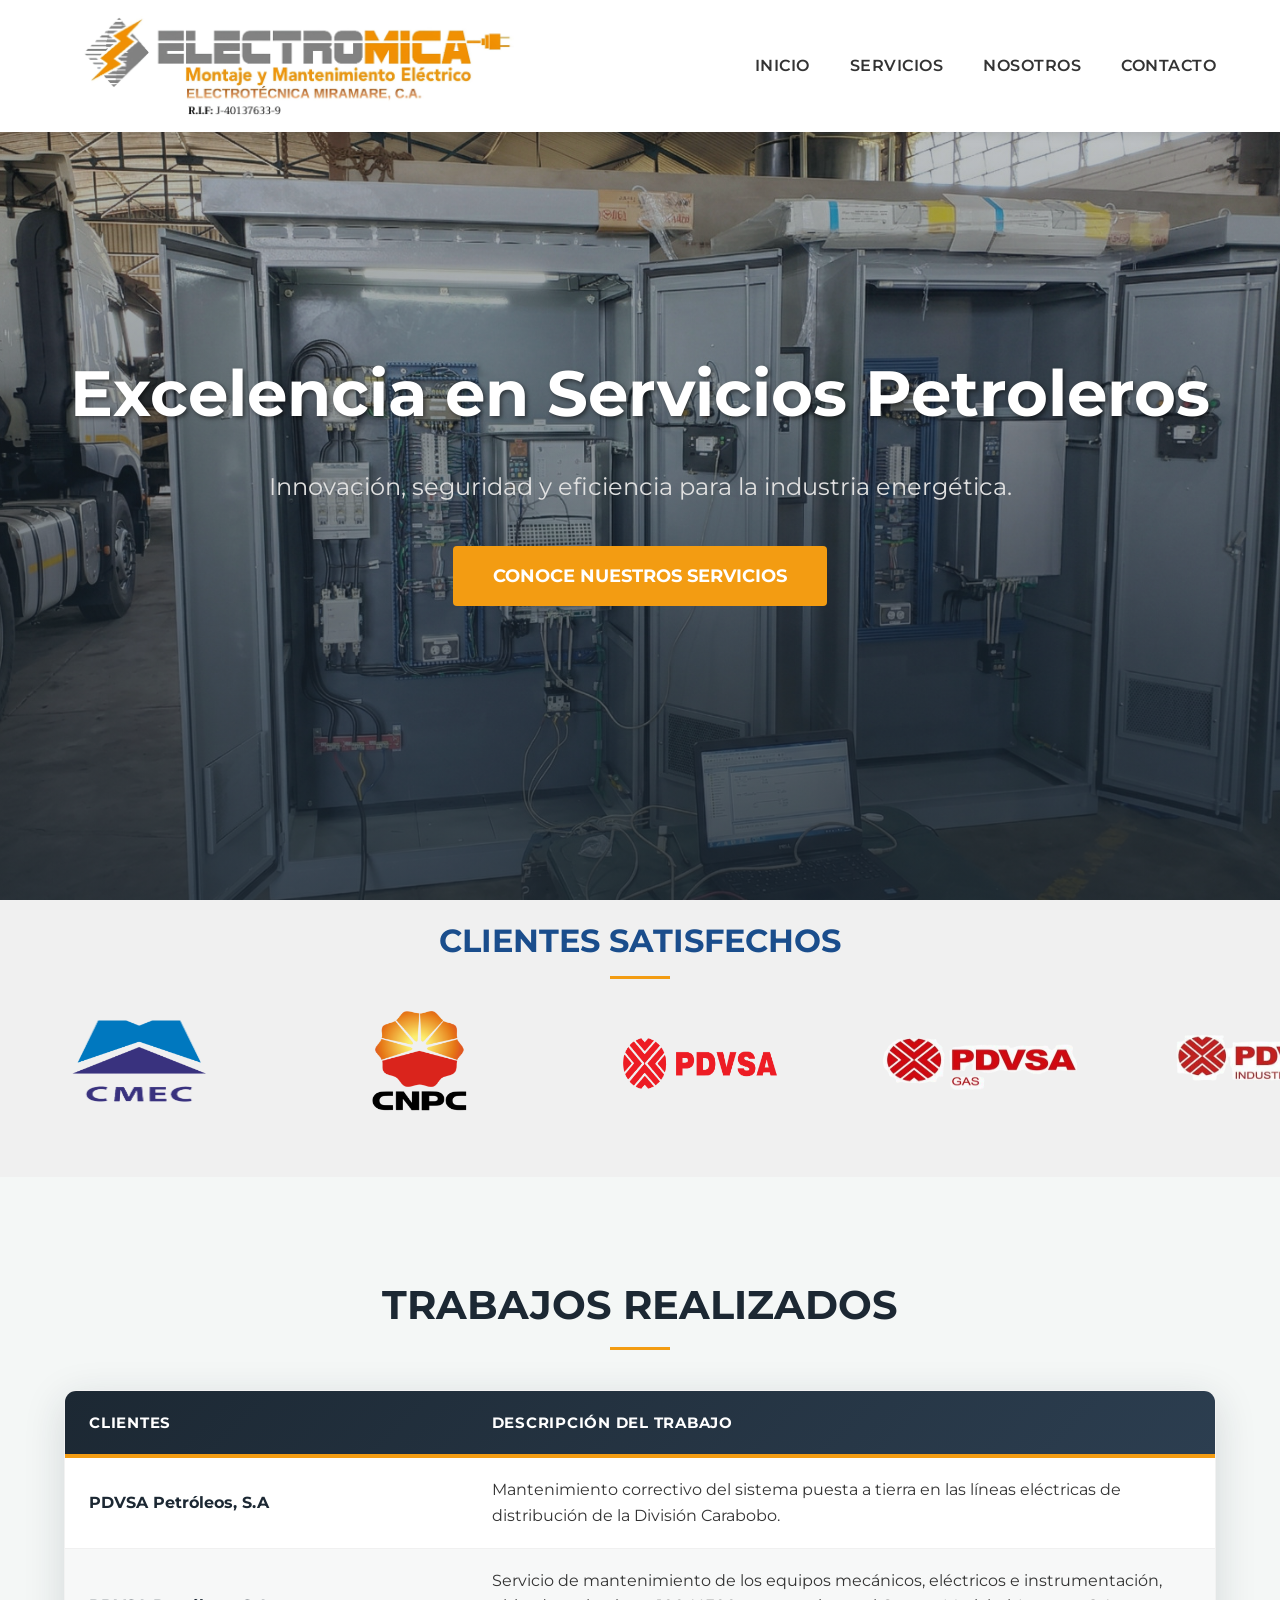
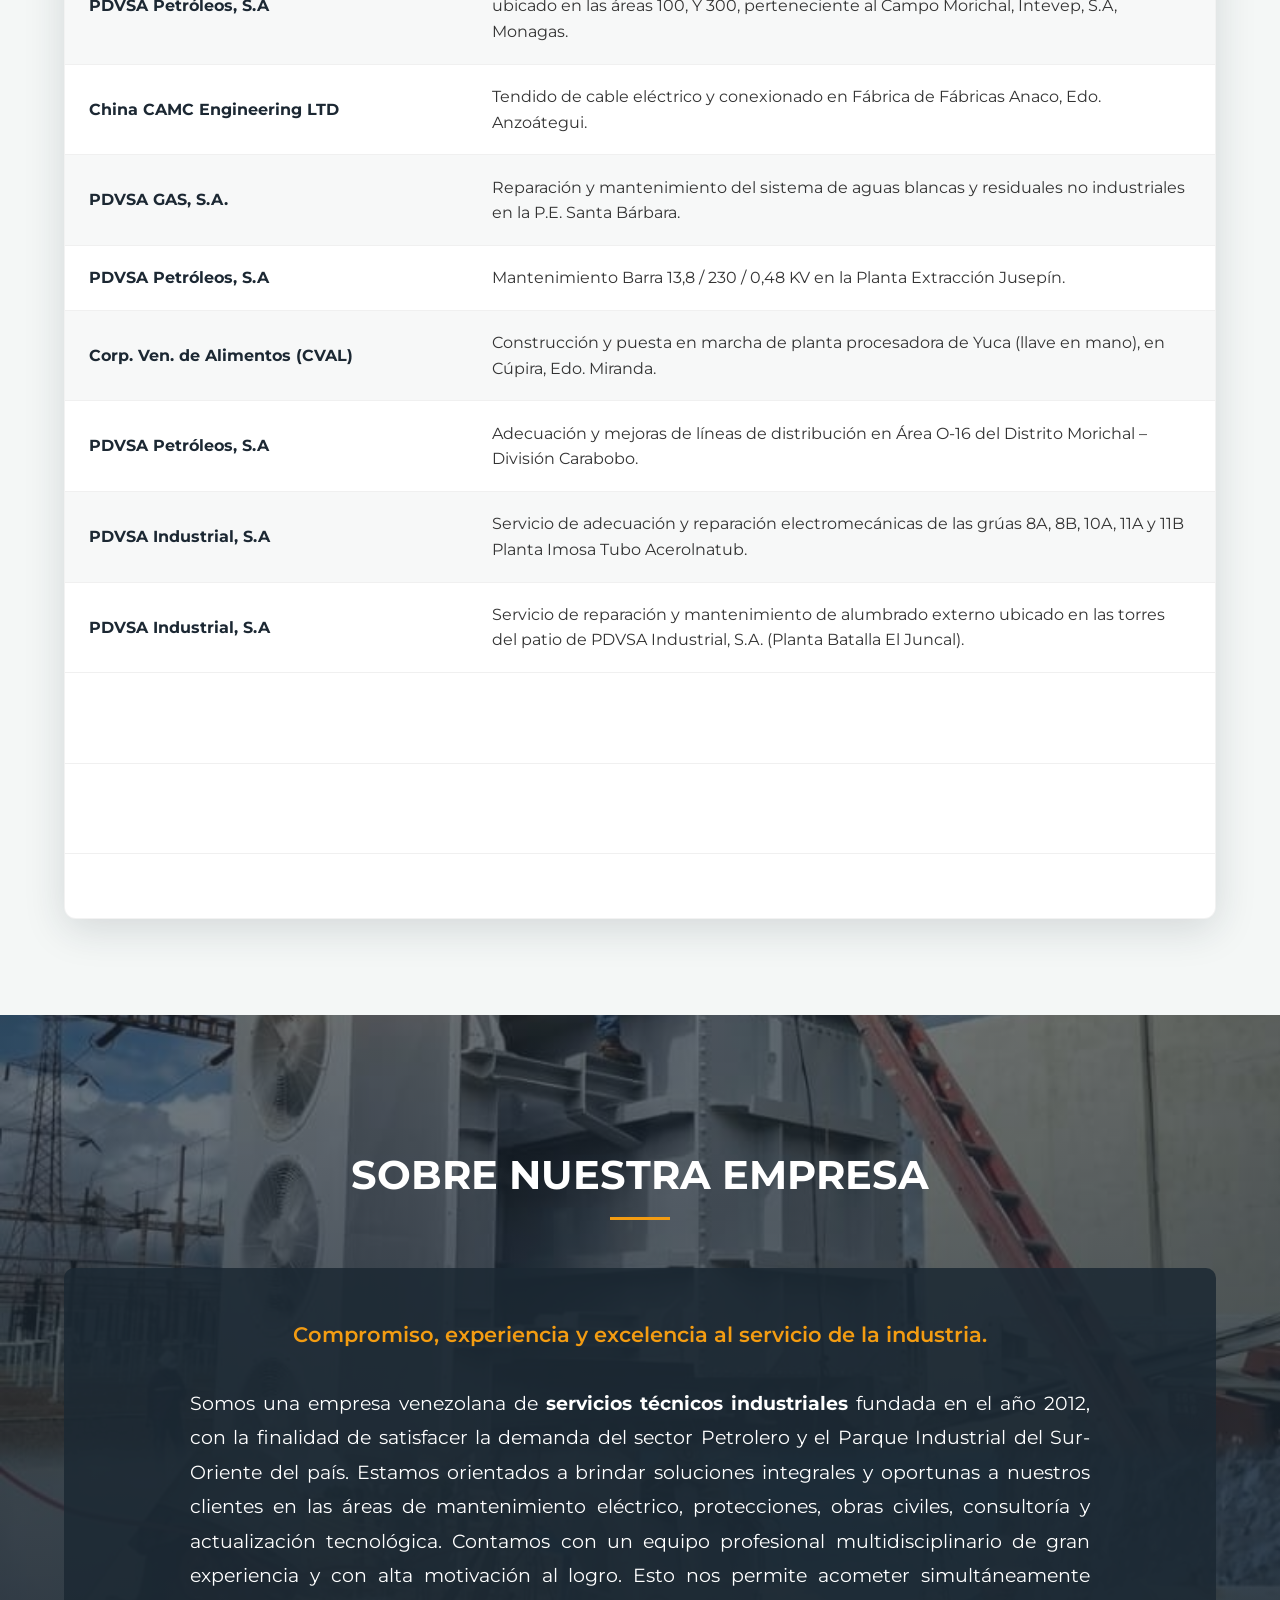
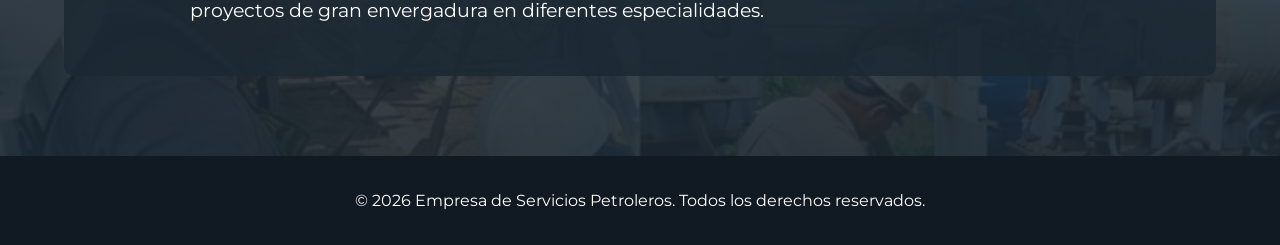
==== commit 09af5adb: "agrego la etiqueta meta de google site verification" ====
--- a/index.html
+++ b/index.html
@@ -7,19 +7,24 @@
     <meta name="theme-color" content="#1c2833">
     <meta name="mobile-web-app-capable" content="yes">
     <title>Servicios Petroleros y Eléctricos | Inicio</title>
-    <meta name="description" content="Empresa venezolana de servicios técnicos industriales. Soluciones en mantenimiento eléctrico, obras civiles y automatización para la industria petrolera.">
-    <meta name="keywords" content="servicios petroleros, mantenimiento eléctrico, protecciones, obras civiles, automatización, Venezuela, Monagas">
+    <meta name="google-site-verification" content="B6bKdtCB2moAy1B3aFh2_xOf8WH0RMJvXctP1_HigFI" />
+    <meta name="description"
+        content="Empresa venezolana de servicios técnicos industriales. Soluciones en mantenimiento eléctrico, obras civiles y automatización para la industria petrolera.">
+    <meta name="keywords"
+        content="servicios petroleros, mantenimiento eléctrico, protecciones, obras civiles, automatización, Venezuela, Monagas">
     <meta property="og:title" content="Servicios Petroleros y Eléctricos">
-    <meta property="og:description" content="Soluciones integrales de ingeniería y mantenimiento para el sector petrolero e industrial en Venezuela.">
+    <meta property="og:description"
+        content="Soluciones integrales de ingeniería y mantenimiento para el sector petrolero e industrial en Venezuela.">
     <meta property="og:type" content="website">
     <meta property="og:url" content="https://www.electrotecnicamiramare.com">
     <meta property="og:image" content="https://www.electrotecnicamiramare.com/img/logo_electromica.jpeg">
     <link rel="canonical" href="https://www.electrotecnicamiramare.com">
     <link rel="preconnect" href="https://fonts.googleapis.com">
     <link rel="preconnect" href="https://fonts.gstatic.com" crossorigin>
-    <link href="https://fonts.googleapis.com/css2?family=Montserrat:wght@300;400;500;600;700&display=swap" rel="stylesheet">
+    <link href="https://fonts.googleapis.com/css2?family=Montserrat:wght@300;400;500;600;700&display=swap"
+        rel="stylesheet">
     <link rel="stylesheet" href="style.css">
-    
+
     <!-- JSON-LD para GEO/SEO -->
     <script type="application/ld+json">
     {
@@ -176,16 +181,21 @@
         <section id="nosotros" class="section hero-nosotros section-dark">
             <div class="container fade-in-up">
                 <h2>Sobre Nuestra Empresa</h2>
-                <div class="nosotros-container" style="background: rgba(28, 40, 51, 0.85); padding: 3rem; border-radius: 10px; margin-top: 2rem;">
-                    <p style="margin-bottom: 2rem; text-align: center; font-size: 1.3rem; color: var(--secondary-color); font-weight: 600;"> Compromiso, experiencia y excelencia al servicio de la industria.</p>
+                <div class="nosotros-container"
+                    style="background: rgba(28, 40, 51, 0.85); padding: 3rem; border-radius: 10px; margin-top: 2rem;">
+                    <p
+                        style="margin-bottom: 2rem; text-align: center; font-size: 1.3rem; color: var(--secondary-color); font-weight: 600;">
+                        Compromiso, experiencia y excelencia al servicio de la industria.</p>
                     <p style="text-align: justify;">Somos una empresa venezolana de <strong>servicios técnicos
                             industriales</strong>
                         fundada
                         en el año 2012, con la
-                        finalidad de satisfacer la demanda del sector Petrolero y el Parque Industrial del Sur-Oriente del
+                        finalidad de satisfacer la demanda del sector Petrolero y el Parque Industrial del Sur-Oriente
+                        del
                         país. Estamos orientados a brindar soluciones integrales y oportunas a nuestros clientes en las
                         áreas de mantenimiento eléctrico, protecciones, obras civiles, consultoría y actualización
-                        tecnológica. Contamos con un equipo profesional multidisciplinario de gran experiencia y con alta
+                        tecnológica. Contamos con un equipo profesional multidisciplinario de gran experiencia y con
+                        alta
                         motivación al logro. Esto nos permite acometer simultáneamente proyectos de gran envergadura en
                         diferentes especialidades.</p>
                 </div>
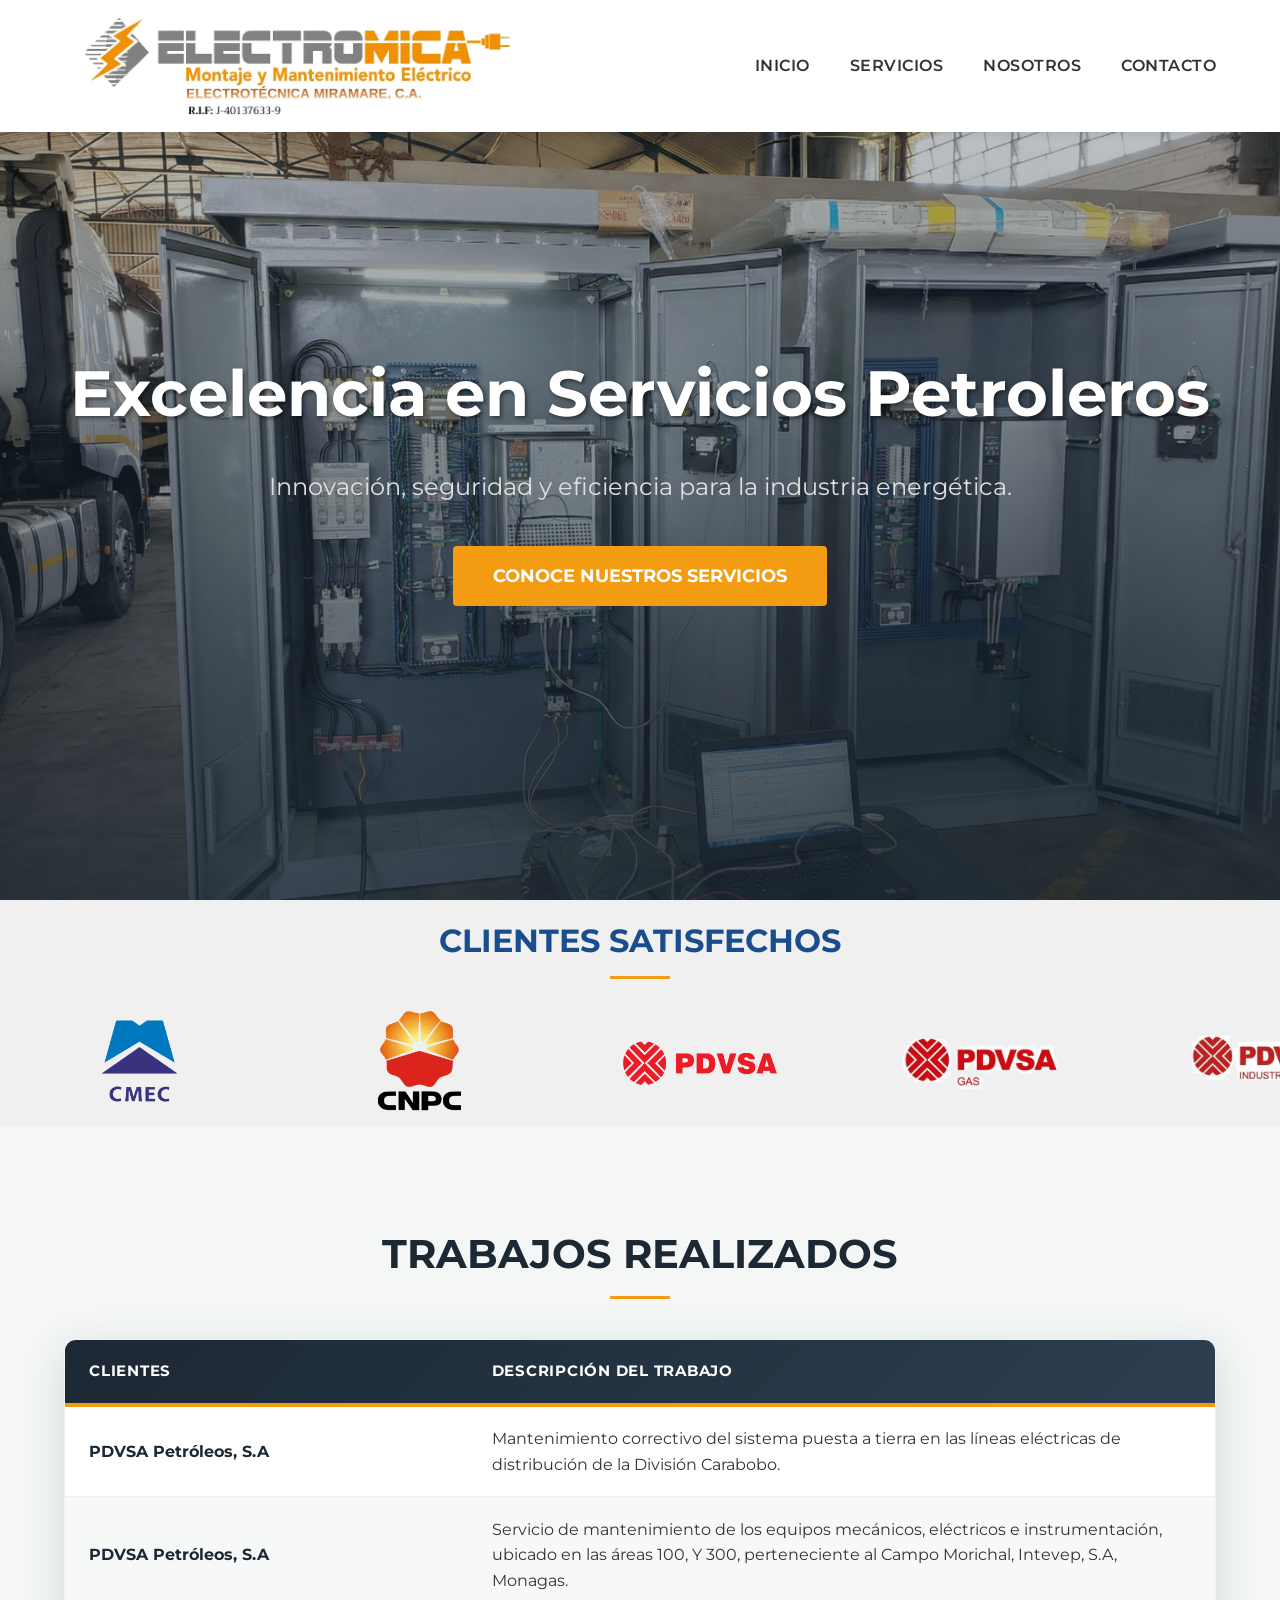
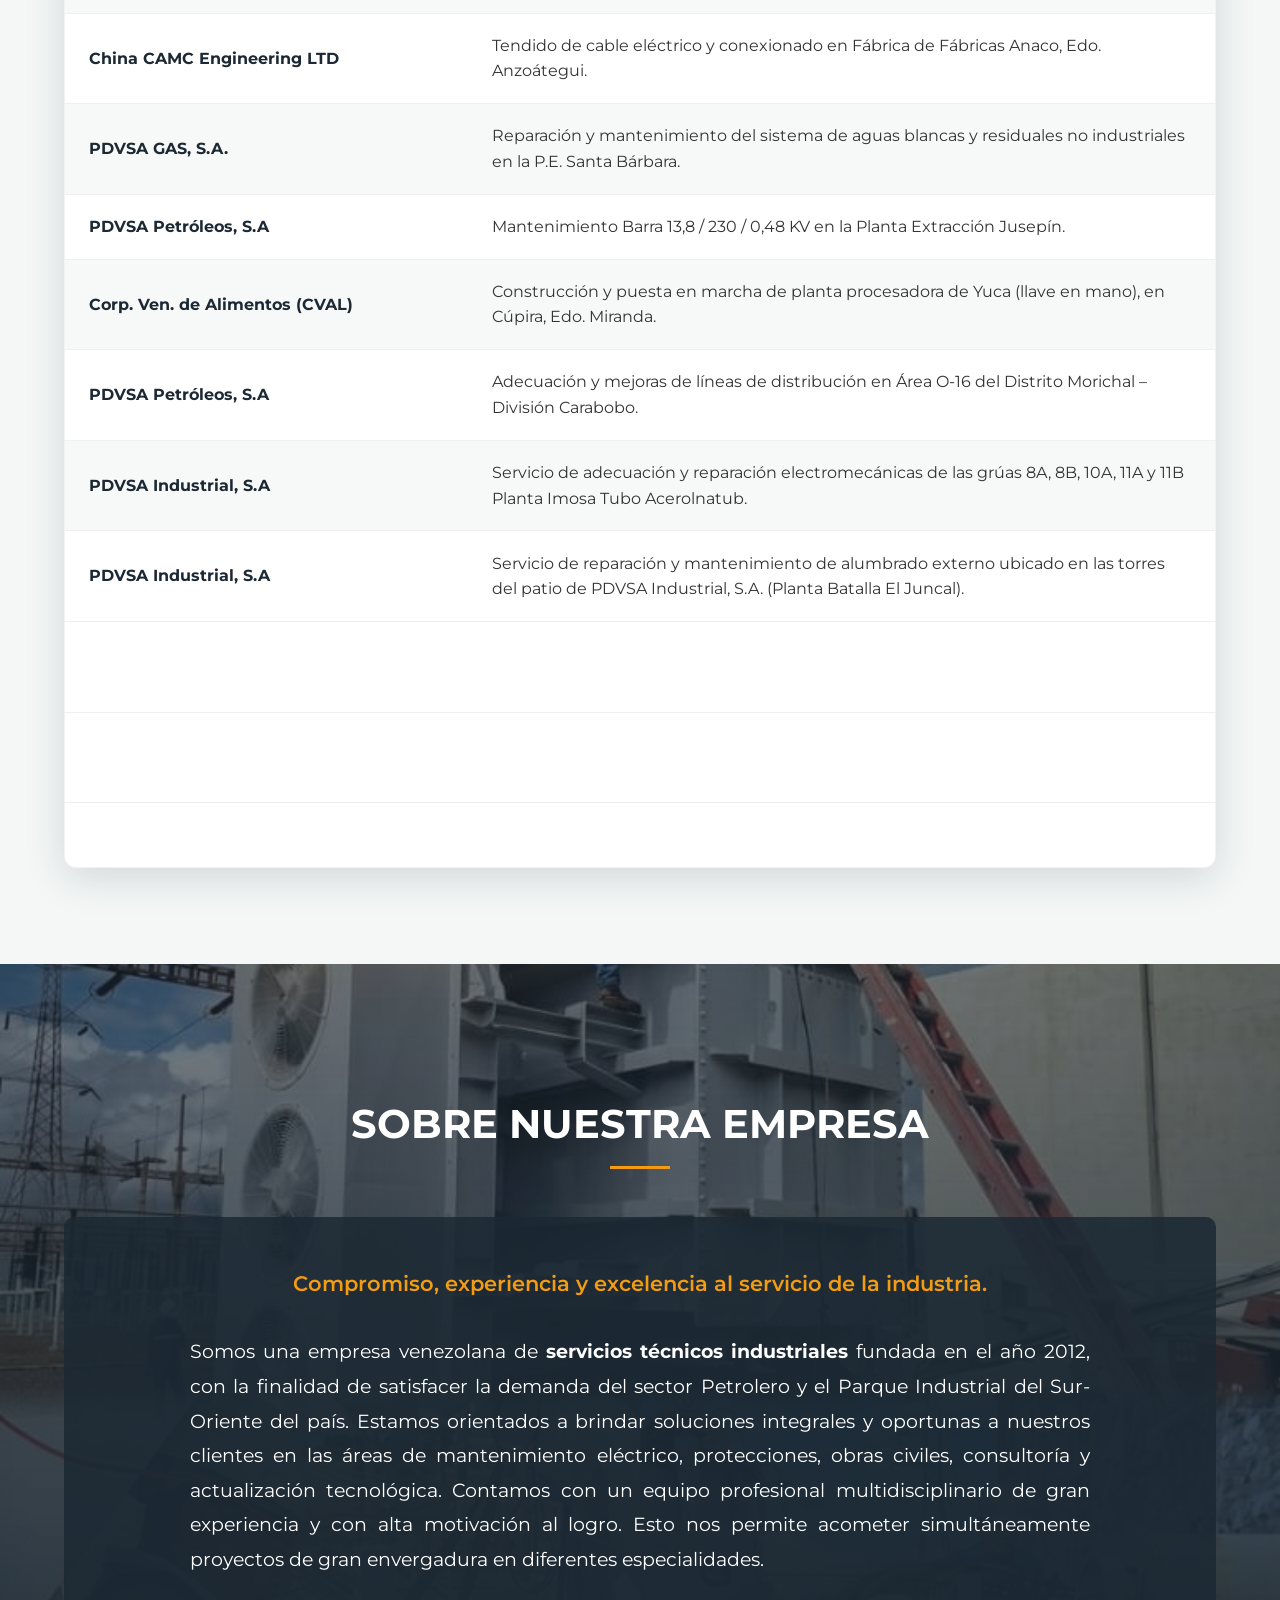
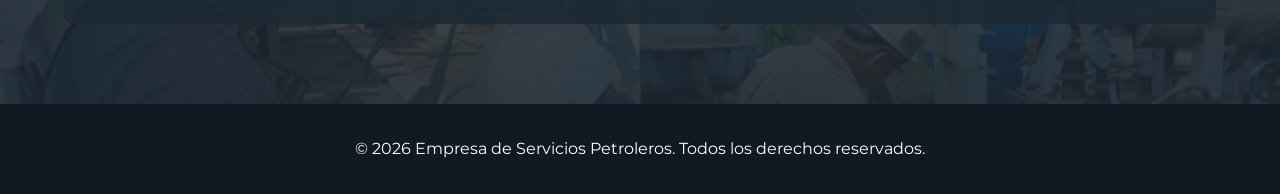
==== commit 3ab955ef: "feat: reorganize project structure and fix visual bugs - Move CSS, JS and images to css/, js/, asset" ====
--- a/index.html
+++ b/index.html
@@ -17,13 +17,13 @@
         content="Soluciones integrales de ingeniería y mantenimiento para el sector petrolero e industrial en Venezuela.">
     <meta property="og:type" content="website">
     <meta property="og:url" content="https://www.electrotecnicamiramare.com">
-    <meta property="og:image" content="https://www.electrotecnicamiramare.com/img/logo_electromica.jpeg">
+    <meta property="og:image" content="https://www.electrotecnicamiramare.com/assets/img/logo_electromica.jpeg">
     <link rel="canonical" href="https://www.electrotecnicamiramare.com">
     <link rel="preconnect" href="https://fonts.googleapis.com">
     <link rel="preconnect" href="https://fonts.gstatic.com" crossorigin>
     <link href="https://fonts.googleapis.com/css2?family=Montserrat:wght@300;400;500;600;700&display=swap"
         rel="stylesheet">
-    <link rel="stylesheet" href="style.css">
+    <link rel="stylesheet" href="css/style.css">
 
     <!-- JSON-LD para GEO/SEO -->
     <script type="application/ld+json">
@@ -31,7 +31,7 @@
       "@context": "https://schema.org",
       "@type": "LocalBusiness",
       "name": "Empresa de Servicios Petroleros y Eléctricos",
-      "image": "https://www.electrotecnicamiramare.com/img/logo_electromica.jpeg",
+      "image": "https://www.electrotecnicamiramare.com/assets/img/logo_electromica.jpeg",
       "description": "Empresa de servicios técnicos industriales especializada en mantenimiento eléctrico y proyectos de gran envergadura.",
       "address": {
         "@type": "PostalAddress",
@@ -44,7 +44,7 @@
       "telephone": "+584143877861"
     }
     </script>
-    <link rel="icon" type="image/png" href="img/logo_electromica_favicon.png">
+    <link rel="icon" type="image/png" href="assets/img/logo_electromica_favicon.png">
 </head>
 
 <body>
@@ -53,7 +53,7 @@
     <header class="header">
         <div class="logo-container">
             <a href="index.html">
-                <img src="img/logo_electromica.jpeg" alt="Logo de la Empresa" class="logo">
+                <img src="assets/img/logo_electromica.jpeg" alt="Logo de la Empresa" class="logo">
             </a>
         </div>
         <div class="menu-toggle" id="mobile-menu" aria-label="Abrir Menú">☰</div>
@@ -82,20 +82,18 @@
             <h2>Clientes Satisfechos</h2>
             <div class="carrusel-container">
                 <div class="logos-slide">
-                    <img src="img/logos_carrusel/cmec_logo.png" alt="cmeclogo" loading="lazy">
-                    <img src="img/logos_carrusel/cnpc_logo.png" alt="cnpc logo" loading="lazy">
-                    <img src="img/logos_carrusel/pdvsa_logo.png" alt="pdvsa logo" loading="lazy">
-                    <img src="img/logos_carrusel/pdvsa_gas.png" alt="pdvsa gas" loading="lazy">
-                    <img src="img/logos_carrusel/logo_pdvsa_industrial.png" alt="pdvsa industrial" loading="lazy">
-
-                    <img src="img/logos_carrusel/cmec_logo.png" alt="cmeclogo" loading="lazy">
-                    <img src="img/logos_carrusel/cnpc_logo.png" alt="cnpc logo" loading="lazy">
-                    <img src="img/logos_carrusel/pdvsa_logo.png" alt="pdvsa logo" loading="lazy">
-                    <img src="img/logos_carrusel/pdvsa_gas.png" alt="pdvsa gas" loading="lazy">
-                    <img src="img/logos_carrusel/logo_pdvsa_industrial.png" alt="pdvsa industrial" loading="lazy">
+                    <img src="assets/img/logos_carrusel/cmec_logo.png" alt="Logo de CMEC">
+                    <img src="assets/img/logos_carrusel/cnpc_logo.png" alt="Logo de CNPC">
+                    <img src="assets/img/logos_carrusel/pdvsa_logo.png" alt="Logo de PDVSA Petróleos">
+                    <img src="assets/img/logos_carrusel/pdvsa_gas.png" alt="Logo de PDVSA Gas">
+                    <img src="assets/img/logos_carrusel/logo_pdvsa_industrial.png" alt="Logo de PDVSA Industrial">
+
+                    <img src="assets/img/logos_carrusel/cmec_logo.png" alt="Logo de CMEC">
+                    <img src="assets/img/logos_carrusel/cnpc_logo.png" alt="Logo de CNPC">
+                    <img src="assets/img/logos_carrusel/pdvsa_logo.png" alt="Logo de PDVSA Petróleos">
+                    <img src="assets/img/logos_carrusel/pdvsa_gas.png" alt="Logo de PDVSA Gas">
+                    <img src="assets/img/logos_carrusel/logo_pdvsa_industrial.png" alt="Logo de PDVSA Industrial">
                 </div>
-                <br>
-                <br>
             </div>
         </section>
 
@@ -206,11 +204,11 @@
     <!-- Pie de página -->
     <footer>
         <div class="container">
-            <p>&copy; 2026 Empresa de Servicios Petroleros. Todos los derechos reservados.</p>
+            <p>&copy; <span data-current-year>2026</span> Empresa de Servicios Petroleros. Todos los derechos reservados.</p>
         </div>
     </footer>
 
-    <script src="script.js" defer></script>
+    <script src="js/script.js" defer></script>
 </body>
 
 </html>
--- a/css/style.css
+++ b/css/style.css
@@ -0,0 +1,714 @@
+/* Estilos para el carrusel de logos */
+
+.compañias-carrusel {
+    /* Contenedor del carrusel */
+    width: 100%;
+    overflow: hidden;
+    /* Esto es lo que oculta los logos que están fuera de la vista */
+    padding: 15px 0;
+    background-color: #f0f0f0;
+    /* Un fondo muy suave para el carrusel */
+}
+
+.compañias-carrusel h2 {
+    /* Título de la sección */
+    font-size: 2rem;
+    color: #1a4d8c;
+    margin-bottom: 2rem;
+}
+
+.logos-slide {
+    display: flex;
+    /* 280px total por logo (200px width + 80px margin) * 10 logos (5 originales + 5 duplicados) */
+    width: calc(280px * 10);
+    animation: slide 20s linear infinite;
+    /* Aplica la animación: 20s de duración, lineal, infinito */
+    will-change: transform;
+    /* Hardware Acceleration */
+}
+
+@keyframes slide {
+    0% {
+        transform: translateX(0);
+    }
+
+    100% {
+        transform: translateX(calc(-280px * 5));
+    }
+
+    /* Desplaza la mitad (5 logos originales) */
+}
+
+.logos-slide:hover {
+    animation-play-state: paused;
+    /* Pausa la animación cuando el ratón está encima */
+}
+
+.logos-slide img {
+    height: 100px;
+    width: 200px;
+    /* Ancho fijo para cada logo */
+    margin: 0 40px;
+    object-fit: contain;
+    /* Preserva la proporción del logo sin deformarlo */
+    opacity: 1;
+    transition: filter 0.3s, opacity 0.3s;
+
+}
+
+.logos-slide img:hover {
+    filter: grayscale(0%);
+    opacity: 1;
+    transform: scale(1.2);
+    transition: transform 0.5s;
+}
+
+/* Variables CSS para una fácil personalización de colores posteriormente */
+:root {
+    --primary-color: #1c2833;
+    /* Azul muy oscuro/petróleo corporativo */
+    --secondary-color: #f39c12;
+    /* Naranja/Amarillo industrial */
+    --text-color: #333333;
+    --bg-color: #ffffff;
+    --bg-light: #f4f7f6;
+    --bg-dark: #273746;
+    --text-light: #ffffff;
+    --font-main: 'Montserrat', 'Segoe UI', Tahoma, Geneva, Verdana, sans-serif;
+}
+
+* {
+    margin: 0;
+    padding: 0;
+    box-sizing: border-box;
+    font-family: var(--font-main);
+    scroll-behavior: smooth;
+    /* Para desplazamiento suave a las secciones */
+}
+
+body {
+    background-color: var(--bg-color);
+    color: var(--text-color);
+    line-height: 1.6;
+    display: flex;
+    flex-direction: column;
+    min-height: 100vh;
+}
+
+main {
+    flex: 1;
+}
+
+/* Page content unifies spacing below fixed header */
+.page-content {
+    padding-top: 80px;
+}
+
+.bg-dark-page {
+    background-color: var(--bg-dark);
+}
+
+/* Cabecera / Header */
+.header {
+    display: flex;
+    justify-content: space-between;
+    align-items: center;
+    padding: 1rem 5%;
+    background-color: var(--bg-color);
+    box-shadow: 0 2px 10px rgba(0, 0, 0, 0.1);
+    position: fixed;
+    /* Fija la cabecera en la parte superior */
+    width: 100%;
+    top: 0;
+    z-index: 1000;
+}
+
+/* Logo a la izquierda */
+.logo-container {
+    flex: 1;
+}
+
+.logo {
+    height: 100px;
+    /* Tamaño por defecto. Puedes aumentarlo o disminuirlo */
+    width: auto;
+    display: block;
+    transition: transform 0.3s ease;
+}
+
+.logo:hover {
+    transform: scale(1.05);
+    /* Efecto sutil al pasar el ratón */
+}
+
+/* Menú a la derecha */
+.nav-menu {
+    flex: 2;
+    display: flex;
+    justify-content: flex-end;
+}
+
+.nav-menu ul {
+    list-style: none;
+    display: flex;
+    gap: 2.5rem;
+}
+
+.nav-menu a {
+    text-decoration: none;
+    color: var(--text-color);
+    font-weight: 600;
+    font-size: 1rem;
+    transition: color 0.3s ease;
+    text-transform: uppercase;
+    letter-spacing: 0.5px;
+}
+
+.nav-menu a:hover {
+    color: var(--secondary-color);
+}
+
+/* Secciones generales */
+.section {
+    padding: 8rem 5% 5rem;
+    /* Padding superior extra para evitar que el header fijo tape el contenido */
+}
+
+.container {
+    max-width: 1200px;
+    margin: 0 auto;
+}
+
+h2 {
+    font-size: 2.5rem;
+    color: var(--primary-color);
+    margin-bottom: 3rem;
+    text-align: center;
+    text-transform: uppercase;
+    position: relative;
+}
+
+h2::after {
+    content: '';
+    display: block;
+    width: 60px;
+    height: 3px;
+    background-color: var(--secondary-color);
+    margin: 10px auto 0;
+}
+
+/* Inicio / Hero */
+.hero {
+    height: 100vh;
+    display: flex;
+    align-items: center;
+    justify-content: center;
+    text-align: center;
+    background-color: var(--bg-light);
+    /* Imagen de fondo con overlay oscuro */
+    background: linear-gradient(rgba(28, 40, 51, 0.2), rgba(28, 40, 51, 0.8)), url('../assets/img/fondo-hero.jpeg') center/cover no-repeat;
+}
+
+.hero-nosotros {
+    background: linear-gradient(rgba(28, 40, 51, 0.6), rgba(28, 40, 51, 0.9)), url('../assets/img/fondo_seccion_nosotros.jpeg') center/cover no-repeat;
+}
+
+.hero h1 {
+    font-size: 4rem;
+    color: var(--text-light);
+    margin-bottom: 1.5rem;
+    text-shadow: 2px 2px 4px rgba(0, 0, 0, 0.5);
+}
+
+.hero p {
+    font-size: 1.5rem;
+    margin-bottom: 2.5rem;
+    color: #e0e0e0;
+    max-width: 800px;
+    margin-left: auto;
+    margin-right: auto;
+}
+
+.btn {
+    display: inline-block;
+    padding: 1rem 2.5rem;
+    background-color: var(--secondary-color);
+    color: var(--text-light);
+    text-decoration: none;
+    font-weight: bold;
+    font-size: 1.1rem;
+    border-radius: 4px;
+    text-transform: uppercase;
+    transition: background-color 0.3s ease, transform 0.2s ease;
+}
+
+.btn:hover {
+    background-color: #d68910;
+    transform: translateY(-3px);
+    box-shadow: 0 4px 10px rgba(0, 0, 0, 0.2);
+}
+
+/* Panel de Servicios Interactivo */
+.services-panel {
+    display: flex;
+    flex-direction: column;
+    max-width: 1100px;
+    margin: 0 auto;
+    background: var(--bg-color);
+    border-radius: 8px;
+    box-shadow: 0 5px 20px rgba(0, 0, 0, 0.08);
+    overflow: hidden;
+    border: 1px solid #e0e0e0;
+}
+
+.services-tabs {
+    display: flex;
+    flex-wrap: wrap;
+    background-color: var(--bg-light);
+    border-bottom: 2px solid #e0e0e0;
+}
+
+.service-tab {
+    flex: 1;
+    padding: 1.2rem 1rem;
+    text-align: center;
+    background: none;
+    border: none;
+    font-size: 1.05rem;
+    font-weight: 600;
+    color: var(--primary-color);
+    cursor: pointer;
+    transition: background-color 0.3s, color 0.3s;
+    border-bottom: 4px solid transparent;
+    /* default */
+}
+
+.service-tab:hover {
+    background-color: #e8ecef;
+}
+
+.service-tab.active {
+    background-color: var(--bg-color);
+    color: var(--secondary-color);
+    border-bottom: 4px solid var(--secondary-color);
+}
+
+.services-body {
+    display: flex;
+}
+
+.services-image-container {
+    width: 35%;
+    padding: 2rem;
+    display: flex;
+    align-items: center;
+    justify-content: center;
+    border-right: 1px solid #e0e0e0;
+    background-color: #fcfcfc;
+}
+
+.category-image {
+    display: none;
+    width: 100%;
+    height: auto;
+    max-height: 400px;
+    object-fit: contain;
+    border-radius: 6px;
+    box-shadow: 0 4px 10px rgba(0, 0, 0, 0.1);
+    animation: fadeIn 0.4s ease-in-out;
+}
+
+.category-image.active {
+    display: block;
+}
+
+.services-content {
+    width: 65%;
+    padding: 2.5rem;
+    background-color: var(--bg-color);
+}
+
+.service-pane {
+    display: none;
+    animation: fadeIn 0.4s ease-in-out;
+}
+
+.service-pane.active {
+    display: block;
+}
+
+.service-pane h3 {
+    color: var(--primary-color);
+    margin-bottom: 1.5rem;
+    font-size: 1.6rem;
+    border-bottom: 2px solid var(--secondary-color);
+    padding-bottom: 0.5rem;
+    display: inline-block;
+}
+
+.service-pane ul {
+    list-style: none;
+}
+
+.service-pane ul li {
+    position: relative;
+    padding-left: 1.5rem;
+    margin-bottom: 1rem;
+    font-size: 1.05rem;
+    line-height: 1.5;
+}
+
+.service-pane ul li::before {
+    content: "◾";
+    position: absolute;
+    left: 0;
+    color: var(--secondary-color);
+    font-size: 1rem;
+    top: 2px;
+}
+
+.service-pane ul.sub-list {
+    margin-top: 0.5rem;
+    margin-bottom: 0.5rem;
+    padding-left: 0.5rem;
+}
+
+.service-pane ul.sub-list li {
+    margin-bottom: 0.5rem;
+    font-size: 1rem;
+}
+
+.service-pane ul.sub-list li::before {
+    content: "○";
+    color: var(--primary-color);
+}
+
+@keyframes fadeIn {
+    from {
+        opacity: 0;
+        transform: translateY(5px);
+    }
+
+    to {
+        opacity: 1;
+        transform: translateY(0);
+    }
+}
+
+/* Nosotros */
+.section-dark {
+    background-color: var(--bg-dark);
+    color: var(--text-light);
+}
+
+.section-dark h2 {
+    color: var(--text-light);
+}
+
+.nosotros-container p {
+    font-size: 1.2rem;
+    text-align: center;
+    max-width: 900px;
+    margin: 0 auto;
+    line-height: 1.8;
+}
+
+/* Pie de página */
+footer {
+    background-color: #111a22;
+    color: var(--text-light);
+    text-align: center;
+    padding: 2rem 0;
+}
+
+/* Botón de Mobile Menu por defecto oculto */
+.menu-toggle {
+    display: none;
+    font-size: 2.2rem;
+    color: var(--primary-color);
+    cursor: pointer;
+    user-select: none;
+}
+
+/* Responsividad básica */
+@media (max-width: 768px) {
+    .header {
+        flex-direction: row;
+        flex-wrap: wrap;
+        padding: 0.8rem 1.5rem;
+    }
+
+    .menu-toggle {
+        display: block;
+    }
+
+    .logo {
+        height: 60px;
+    }
+
+    .nav-menu {
+        margin-top: 0;
+        justify-content: center;
+        width: 100%;
+        /* Ocultar menú animable */
+        opacity: 0;
+        visibility: hidden;
+        transform: translateY(-15px);
+        transition: opacity 0.3s ease, transform 0.3s ease, visibility 0.4s;
+
+        position: absolute;
+        top: 100%;
+        /* Justo debajo de cabecera */
+        left: 0;
+        background-color: var(--bg-color);
+        box-shadow: 0 5px 10px rgba(0, 0, 0, 0.1);
+        will-change: transform, opacity;
+        /* Hardware Acceleration */
+    }
+
+    /* Clase activa para mostrar el menú de forma fluida */
+    .nav-menu.active {
+        opacity: 1;
+        visibility: visible;
+        transform: translateY(0);
+    }
+
+    .nav-menu ul {
+        flex-direction: column;
+        width: 100%;
+        gap: 0;
+        padding: 0;
+    }
+
+    .nav-menu a {
+        font-size: 1.1rem;
+        padding: 1rem;
+        display: block;
+        width: 100%;
+        text-align: center;
+        border-bottom: 1px solid #eeeeee;
+    }
+
+    .section {
+        padding: 6rem 5% 3rem;
+        /* Menos espacio vertical en móviles */
+    }
+
+    h2 {
+        font-size: 2rem;
+        margin-bottom: 2rem;
+    }
+
+    .hero h1 {
+        font-size: 2.2rem;
+    }
+
+    .hero p {
+        font-size: 1.1rem;
+        margin-bottom: 2rem;
+        max-width: 90%;
+    }
+
+    .btn {
+        padding: 0.8rem 1.8rem;
+        font-size: 1rem;
+    }
+
+    /* Ajuste de carrusel en Android / Móviles */
+    .logos-slide {
+        /* Para 10 logos: 120px ancho + 40px margen = 160px; 160px * 10 = 1600px */
+        width: calc(160px * 10);
+        animation: slide-mobile 20s linear infinite;
+    }
+
+    .logos-slide img {
+        height: 60px;
+        width: 120px;
+        margin: 0 20px;
+    }
+
+    .logos-slide img:hover {
+        transform: scale(1.05);
+        /* Escala más sutil en pantalla pequeña */
+    }
+
+    .services-body {
+        flex-direction: column;
+    }
+
+    .services-image-container {
+        width: 100%;
+        border-right: none;
+        border-bottom: 1px solid #e0e0e0;
+        padding: 1rem;
+    }
+
+    .service-tab {
+        flex: 1 1 50%;
+        font-size: 0.95rem;
+        padding: 0.8rem 0.5rem;
+    }
+
+    .service-tab.active {
+        border-right: none;
+        border-bottom: 4px solid var(--secondary-color);
+    }
+
+    .services-content {
+        width: 100%;
+        padding: 1.5rem;
+    }
+}
+
+@keyframes slide-mobile {
+    0% {
+        transform: translateX(0);
+    }
+
+    100% {
+        transform: translateX(calc(-160px * 5));
+    }
+}
+
+/* ==============================
+   ''''''''''''''''''''''''''''''''''''''''''''Sección: Trabajos Realizados (Tabla Animada)'''''''''''''''''''''''''
+   Este bloque contiene los estilos para la sección donde se muestran los clientes 
+   y las descripciones de los contratos en una tabla moderna.
+   ============================== */
+.trabajos-section {
+    /* Espaciado amplio (6rem arriba/abajo, 5% a los lados) para dar respiro al diseño */
+    padding: 6rem 5%;
+    /* Mismo color de fondo claro usado en otras secciones del sitio */
+    background-color: var(--bg-light);
+    overflow: hidden;
+    /* Para animaciones que vienen desde fuera */
+}
+
+.trabajos-section h2 {
+    /* Separación entre el título y el comienzo de la tabla */
+    margin-bottom: 2.5rem;
+}
+
+.trabajos-table-wrapper {
+    /* Permite deslizar la tabla horizontalmente en teléfonos si su contenido excede el ancho (Responsive) */
+    overflow-x: auto;
+    /* Bordes redondeados para un aspecto moderno */
+    border-radius: 12px;
+    box-shadow: 0 10px 40px rgba(28, 40, 51, 0.15);
+    /* Sombra elegante que despega la tabla del fondo claro */
+    background: #ffffff;
+    /* Borde muy sutil para demarcar el cuadro */
+    border: 1px solid rgba(0, 0, 0, 0.05);
+}
+
+.trabajos-table {
+    width: 100%;
+    /* Evita que los bordes de las celdas se vean dobles */
+    border-collapse: collapse;
+    font-size: 1rem;
+    overflow: hidden;
+}
+
+.trabajos-table thead tr {
+    /* Fondo degradado corporativo: Va desde el azul primario hasta un tono azul acerado */
+    background: linear-gradient(135deg, var(--primary-color), #2c3e50);
+    color: #ffffff;
+    text-transform: uppercase;
+    letter-spacing: 0.05em;
+    font-size: 0.95rem;
+}
+
+.trabajos-table thead th {
+    padding: 1.2rem 1.5rem;
+    text-align: left;
+    font-weight: 700;
+    border-bottom: 4px solid var(--secondary-color);
+    /* Línea naranja abajo del header */
+}
+
+.trabajos-table tbody tr {
+    /* Línea sutil separadora entre cada fila de la tabla */
+    border-bottom: 1px solid #f0f0f0;
+    /* Transición suave para cuando se pase el ratón por encima (color, escala) */
+    transition: background-color 0.3s ease, transform 0.2s ease;
+}
+
+.trabajos-table tbody tr:last-child {
+    /* Quitar borde inferior a la última fila para que no choque con la caja contenedora */
+    border-bottom: none;
+}
+
+.trabajos-table tbody tr:nth-child(even) {
+    /* Estilo "cebra": Fila sí, fila no (pares) toma un fondo azul levísimo para facilitar lectura */
+    background-color: rgba(28, 40, 51, 0.03);
+    /* Fondo azul muy leve para pares */
+}
+
+.trabajos-table tbody tr:hover {
+    /* Fondo con tinte naranja que se activa momentáneamente al hacer hover */
+    background-color: rgba(243, 156, 18, 0.08);
+    /* Fondo naranja leve en hover */
+    /* Aumenta el tamaño ligeramente dando un efecto 3D Pop-out */
+    transform: scale(1.01);
+    /* Escala más sutil en pantalla pequeña */
+    /* Se añade una pequeña sombra debajo de la fila activada */
+    box-shadow: 0 4px 10px rgba(0, 0, 0, 0.05);
+    z-index: 10;
+    position: relative;
+    /* Marca vertical con el color secundario de la empresa (anaranjado/dorado) */
+    border-left: 4px solid var(--secondary-color);
+}
+
+.trabajos-table tbody td {
+    padding: 1.2rem 1.5rem;
+    vertical-align: middle;
+    line-height: 1.6;
+    color: var(--text-color);
+}
+
+.trabajos-table tbody td:first-child {
+    font-weight: 700;
+    color: var(--primary-color);
+    width: 35%;
+    /* La empresa toma el 35% del espacio */
+}
+
+/* Animaciones de Scroll */
+/* Por defecto, los elementos NO tienen opacidad cero. 
+   Esto previene que la tabla sea invisible si el JS falla o no se carga rápido. */
+.fade-in-up,
+.fade-in-row {
+    transition: opacity 0.8s ease-out, transform 0.8s ease-out;
+}
+
+/* El JS agregará esta clase dinámicamente "js-loading" al body si se activa, 
+   para ocultar inicialmente los elementos antes de hacer scroll */
+body.js-enabled .fade-in-up {
+    opacity: 0;
+    transform: translateY(40px);
+}
+
+body.js-enabled .fade-in-row {
+    opacity: 0;
+    transform: translateX(-20px);
+}
+
+/* Clase visible que el IntersectionObserver agrega */
+body.js-enabled .fade-in-up.visible,
+body.js-enabled .fade-in-row.visible {
+    opacity: 1;
+    transform: translate(0, 0);
+}
+
+/* Responsivo */
+@media (max-width: 768px) {
+    .trabajos-section {
+        padding: 4rem 5%;
+    }
+
+    .trabajos-table thead th,
+    .trabajos-table tbody td {
+        padding: 1rem 1.2rem;
+        font-size: 0.9rem;
+    }
+}
